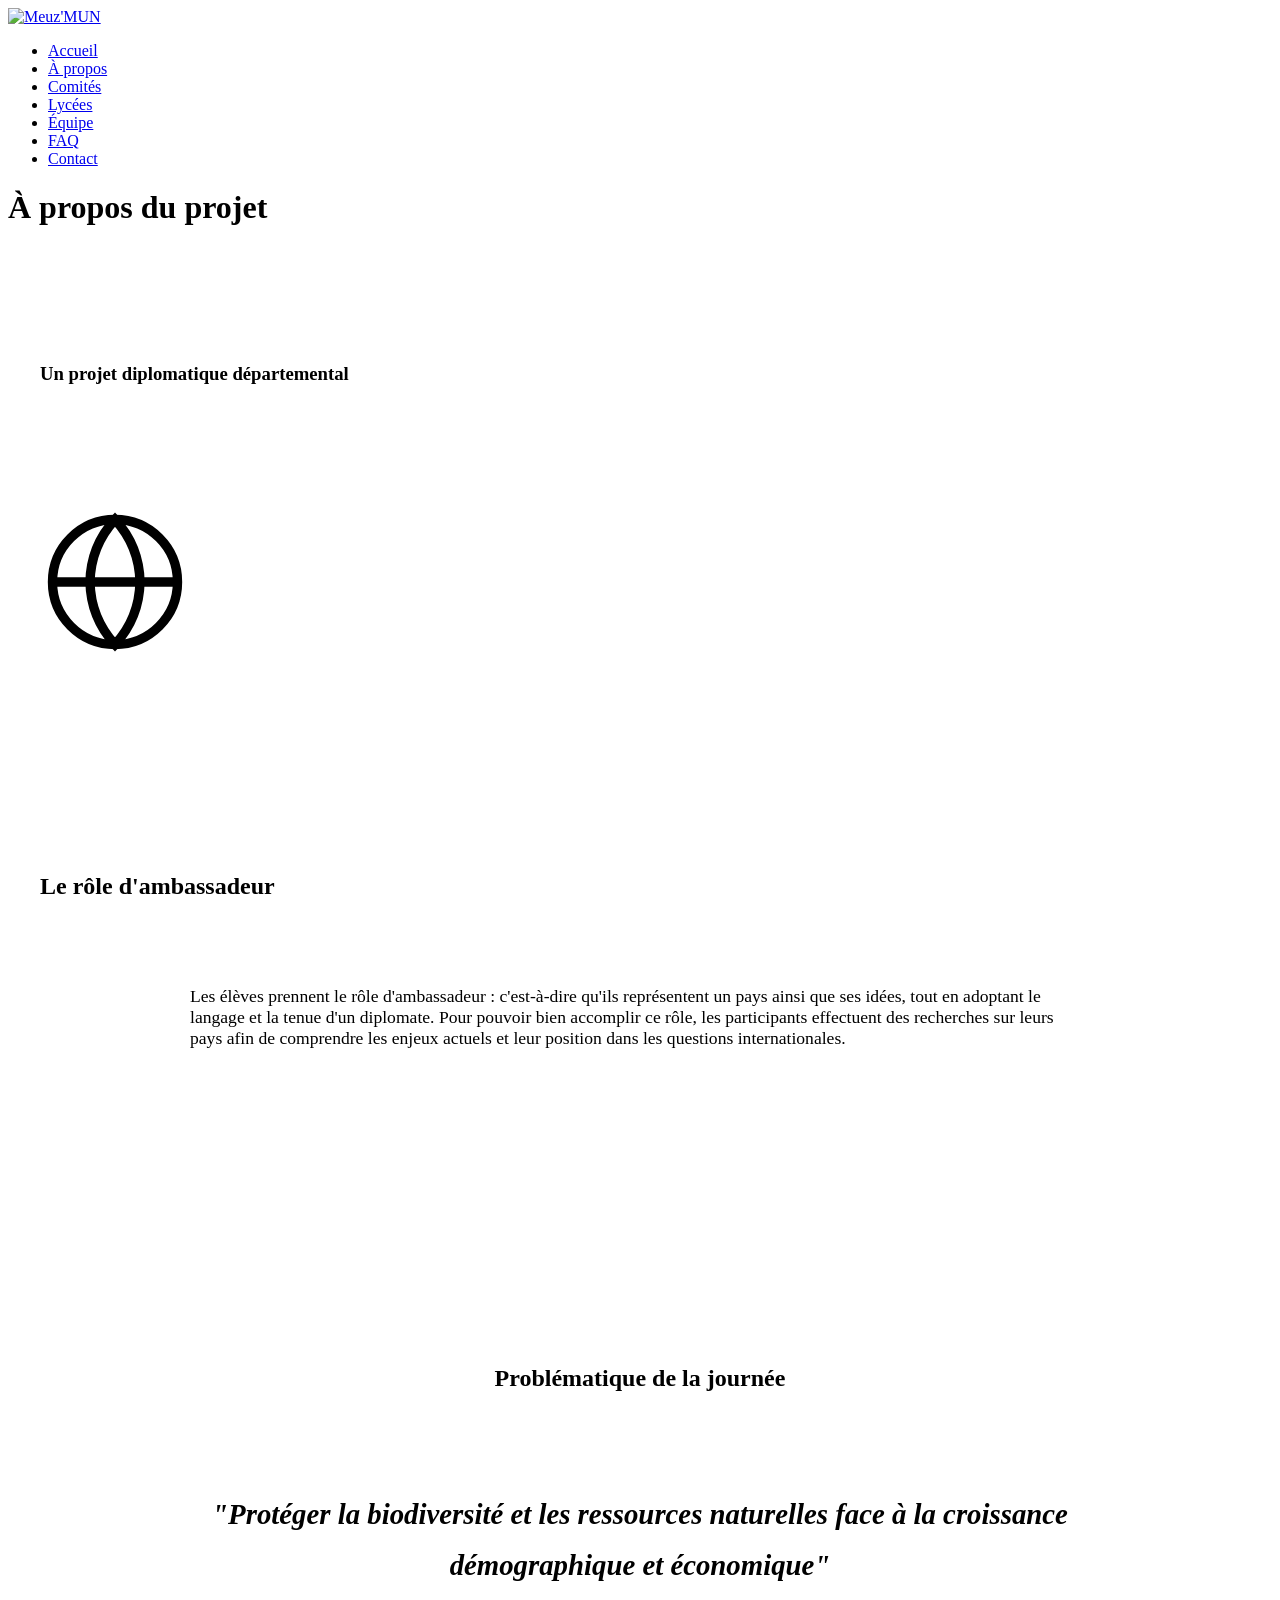
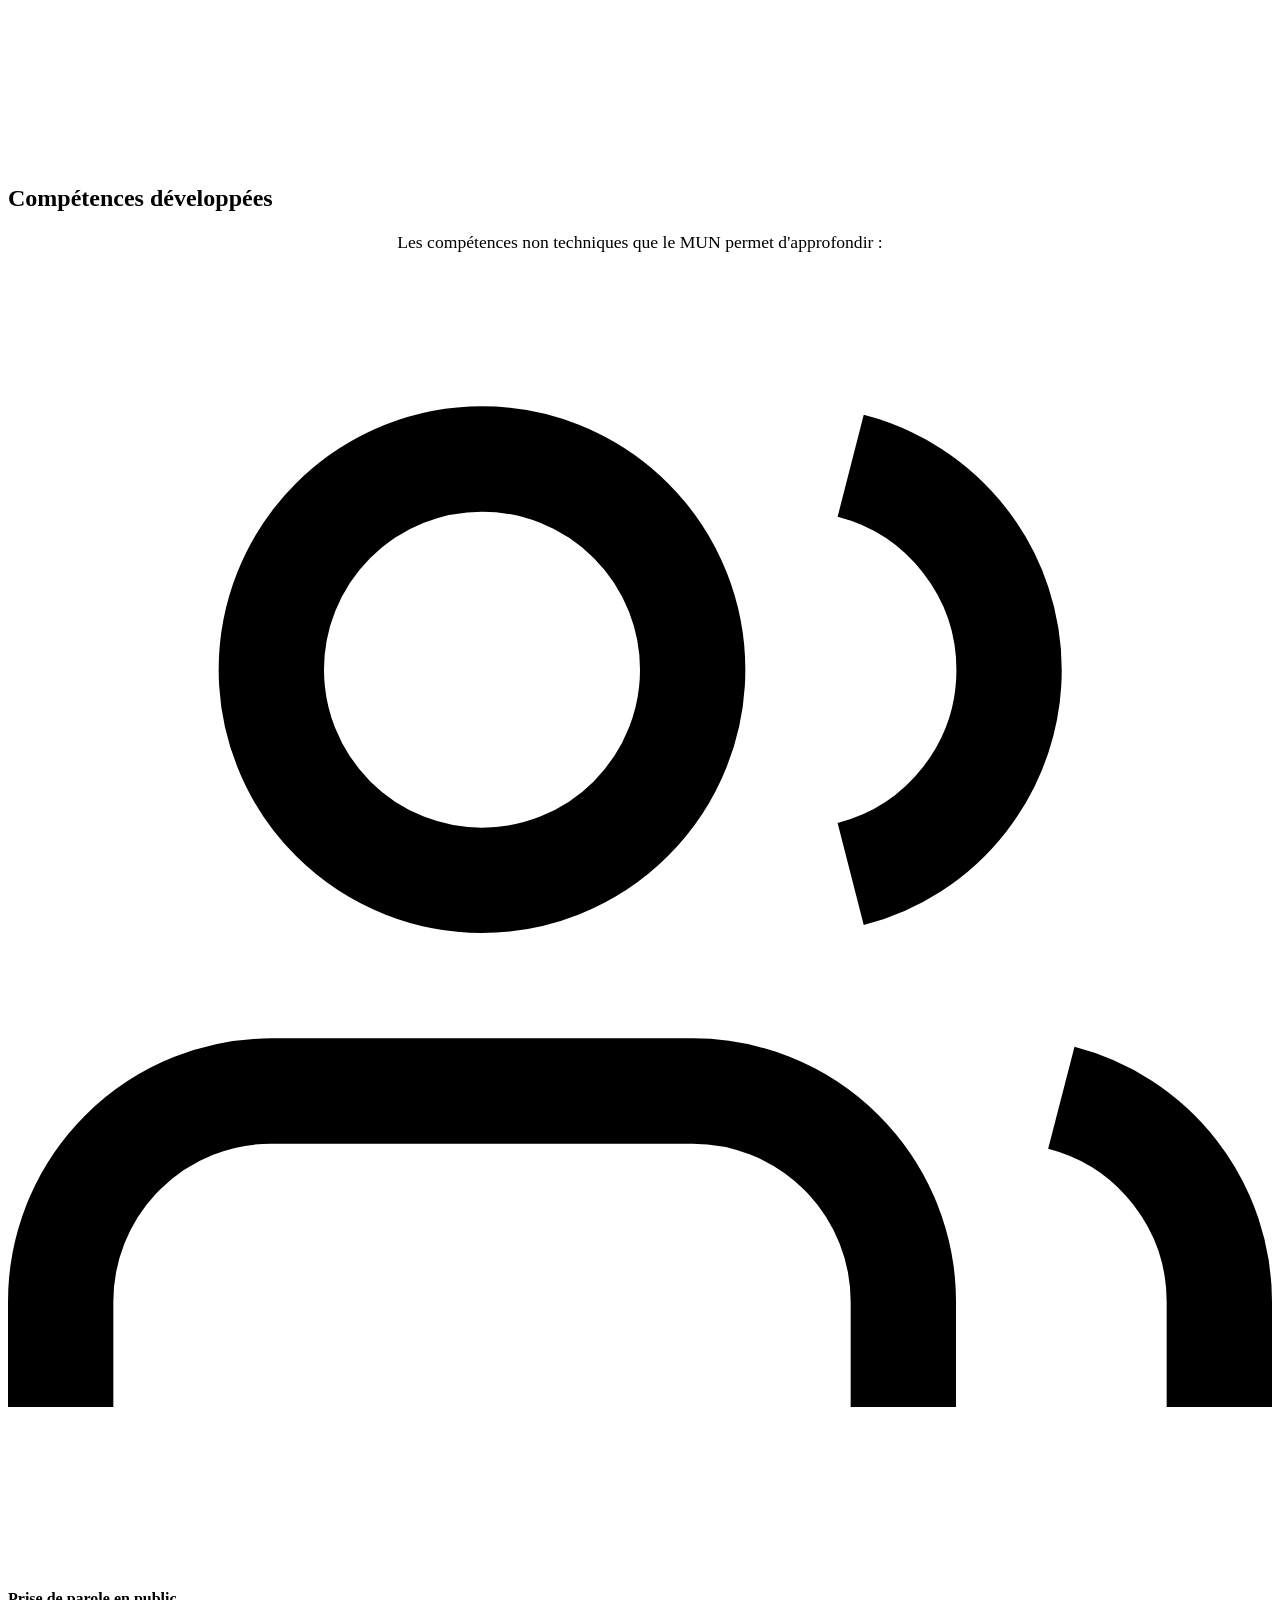
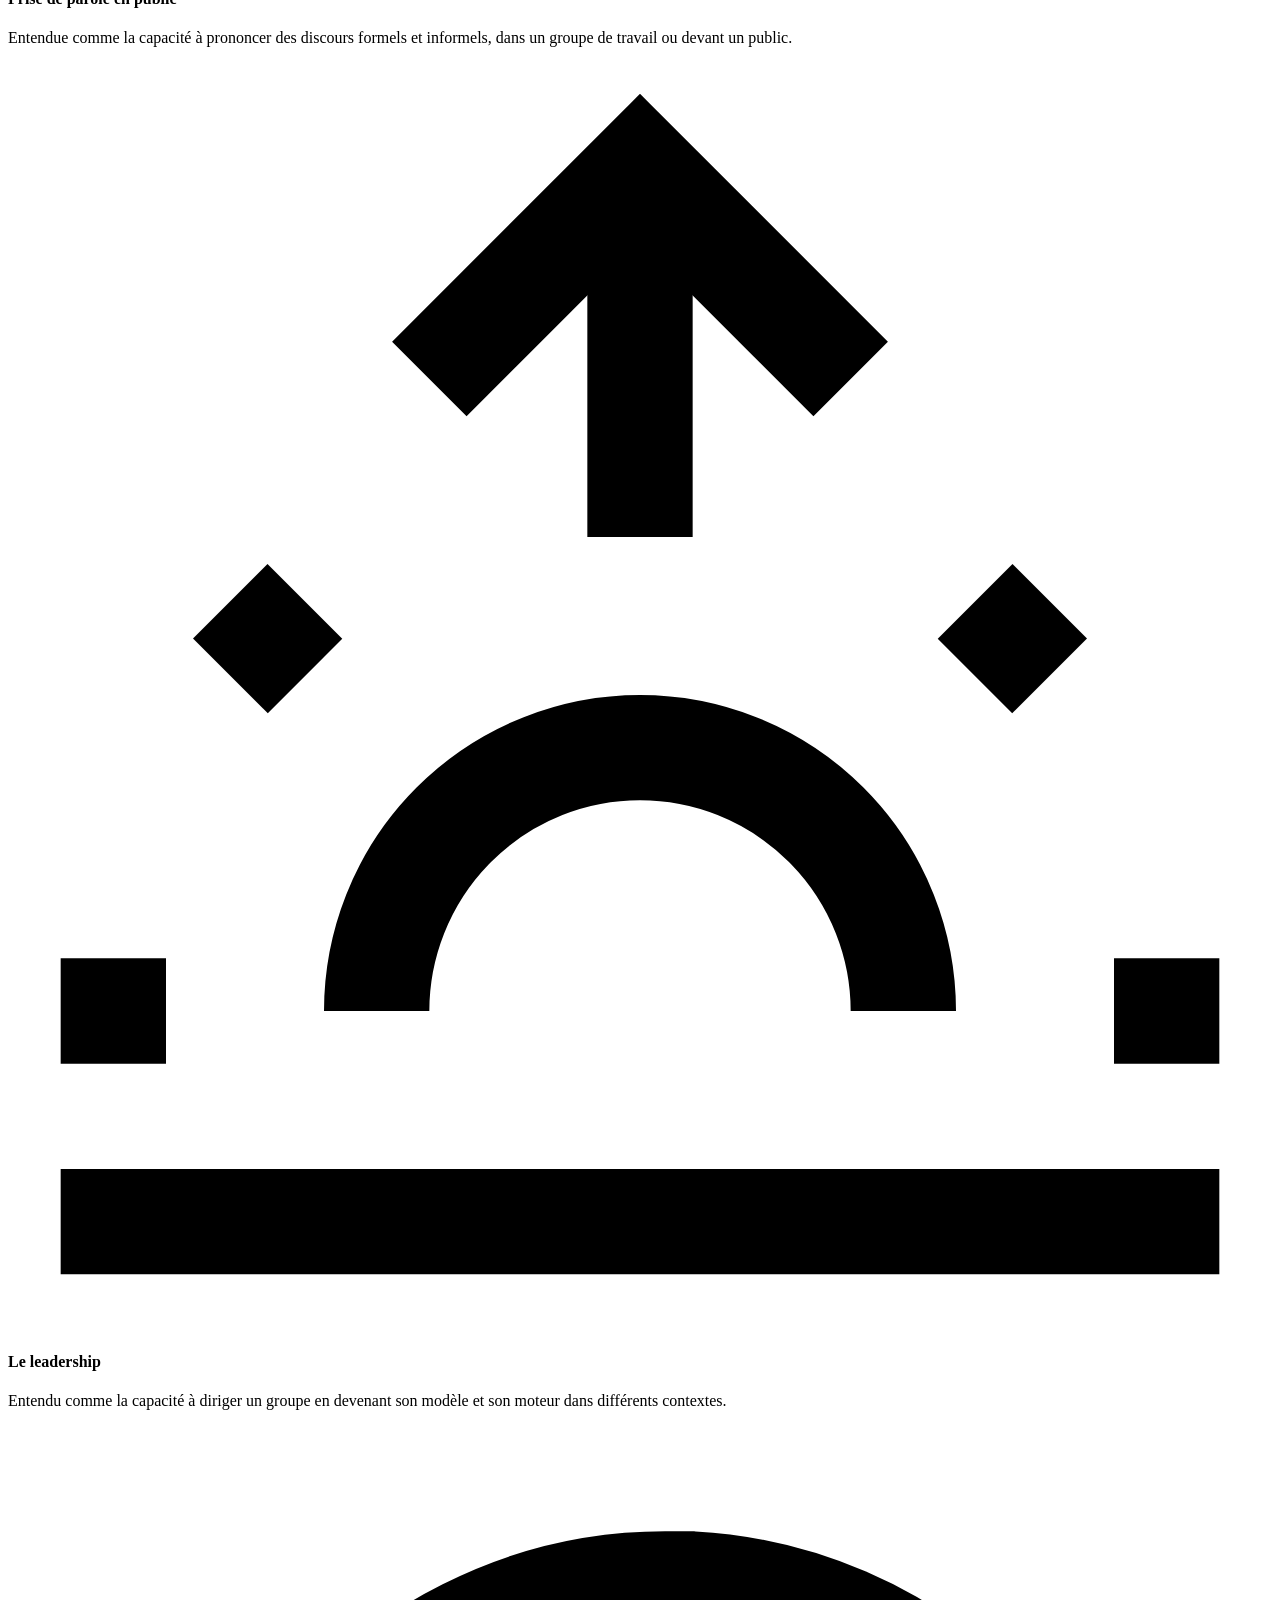
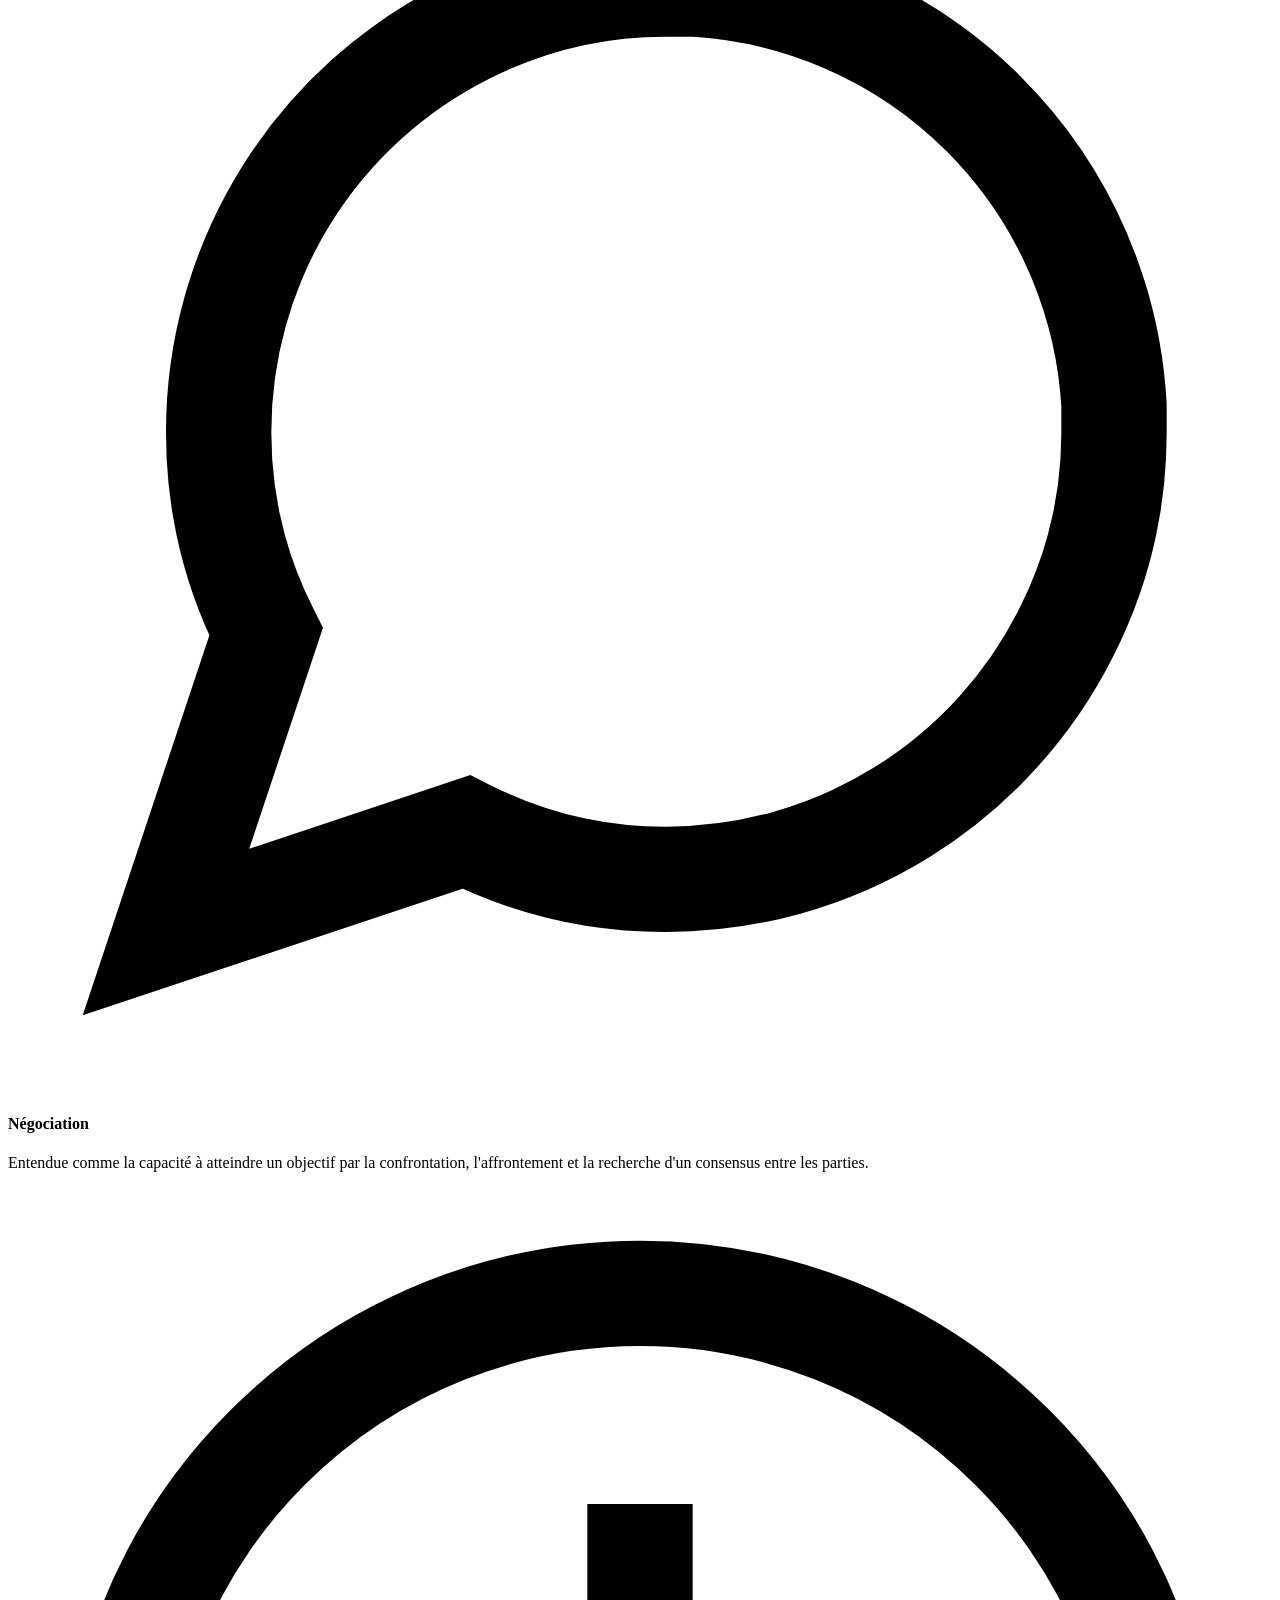
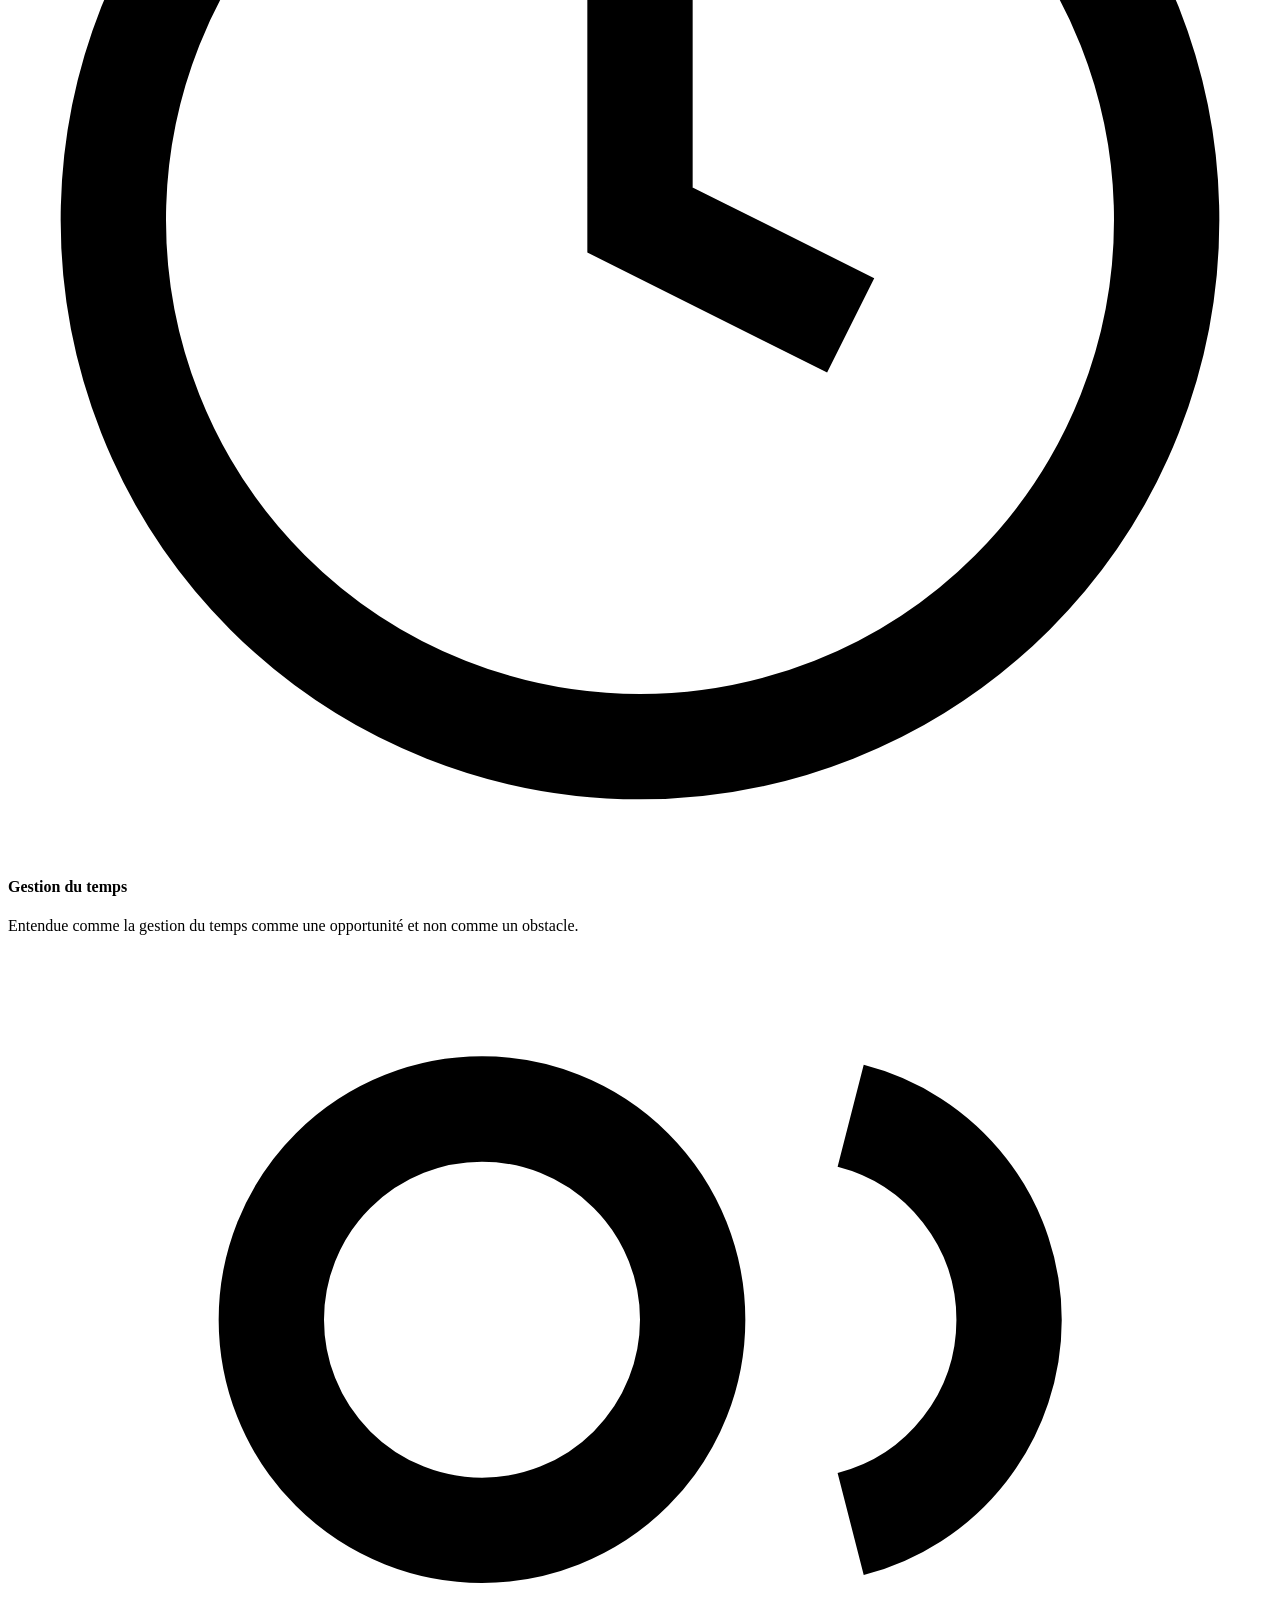
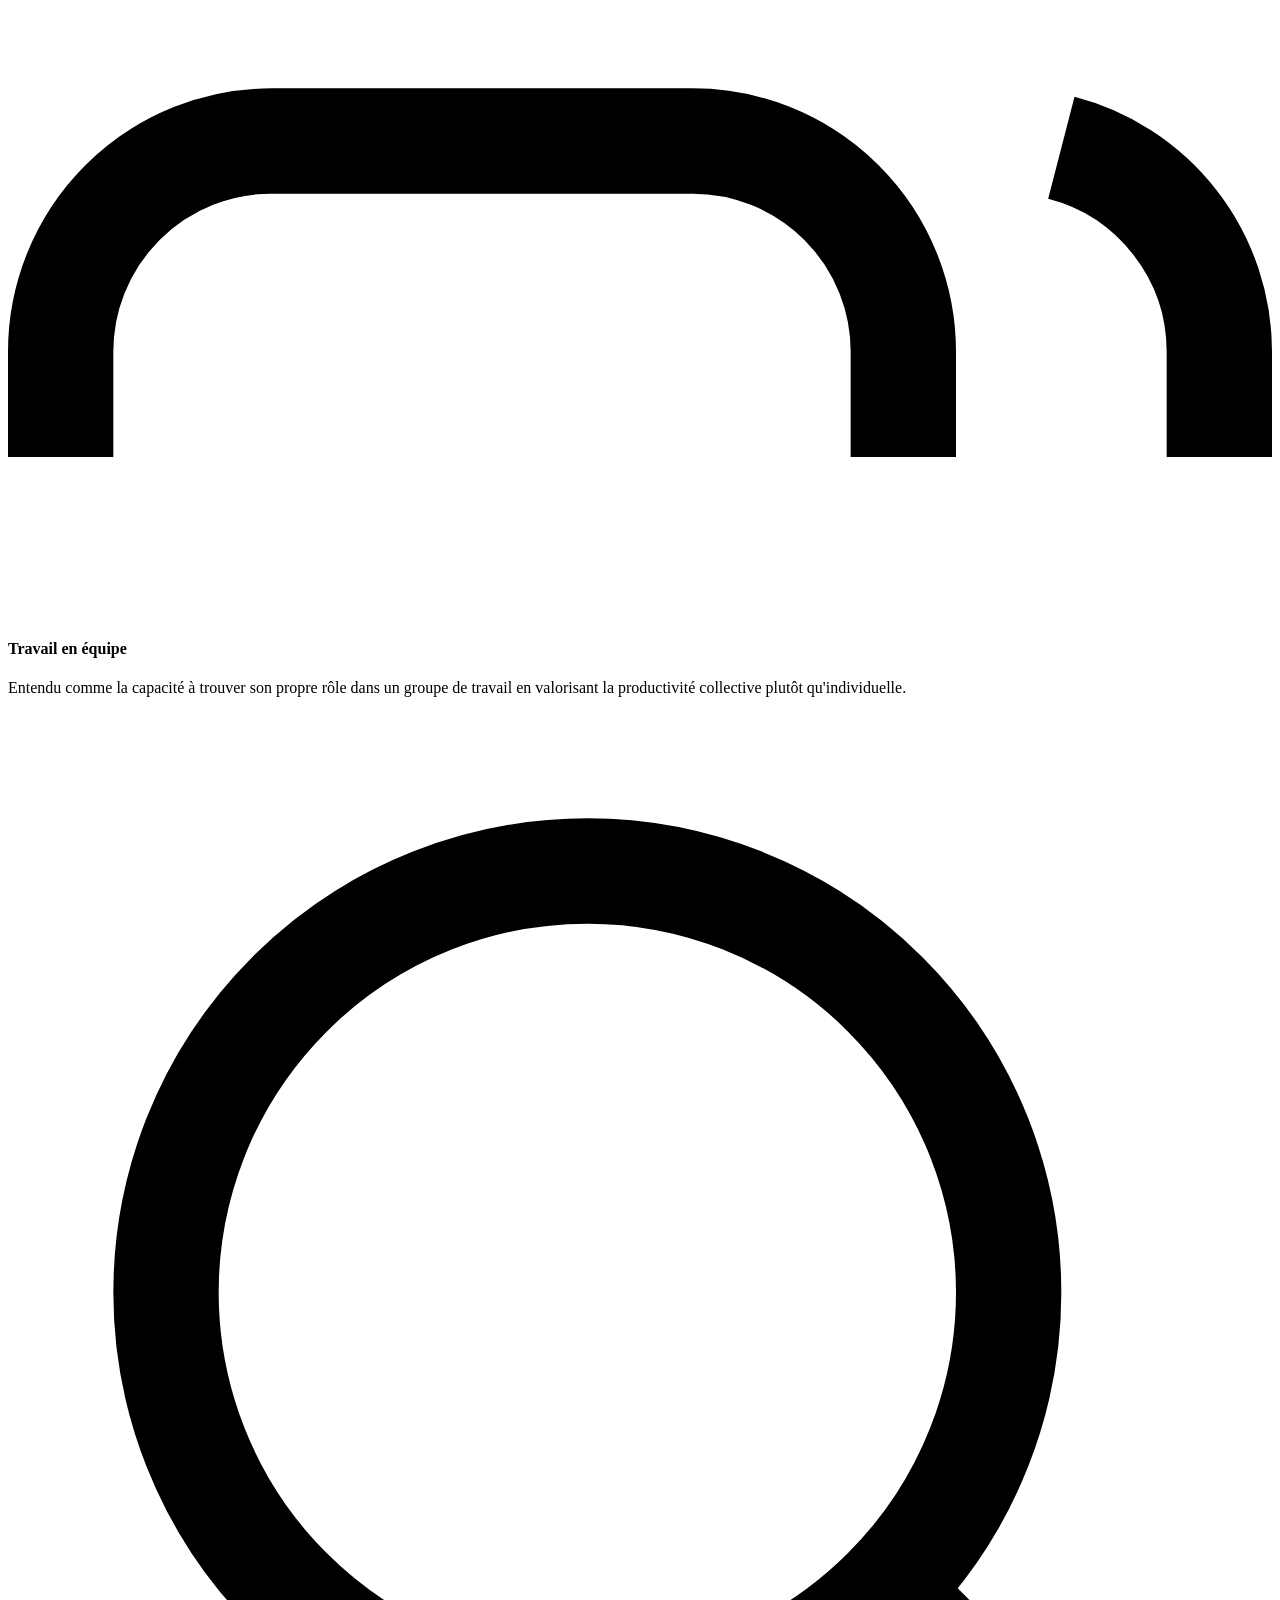
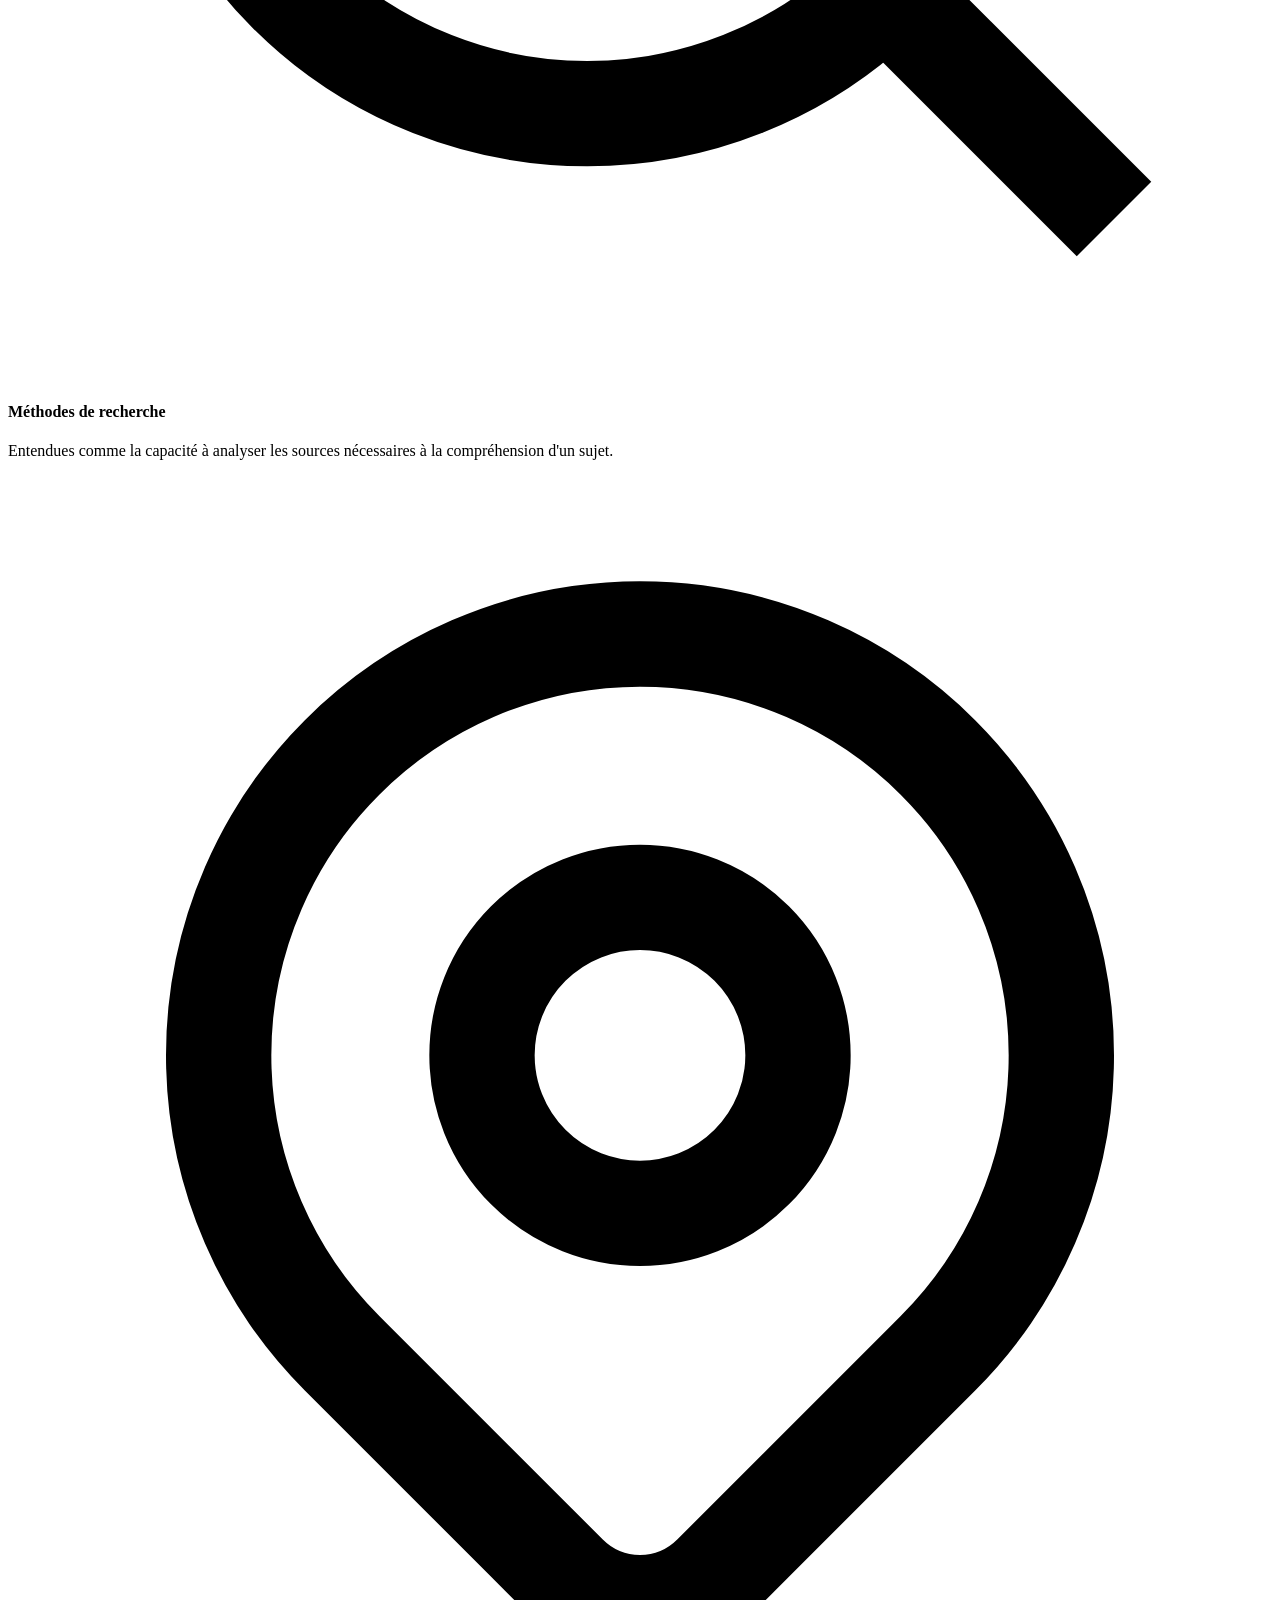
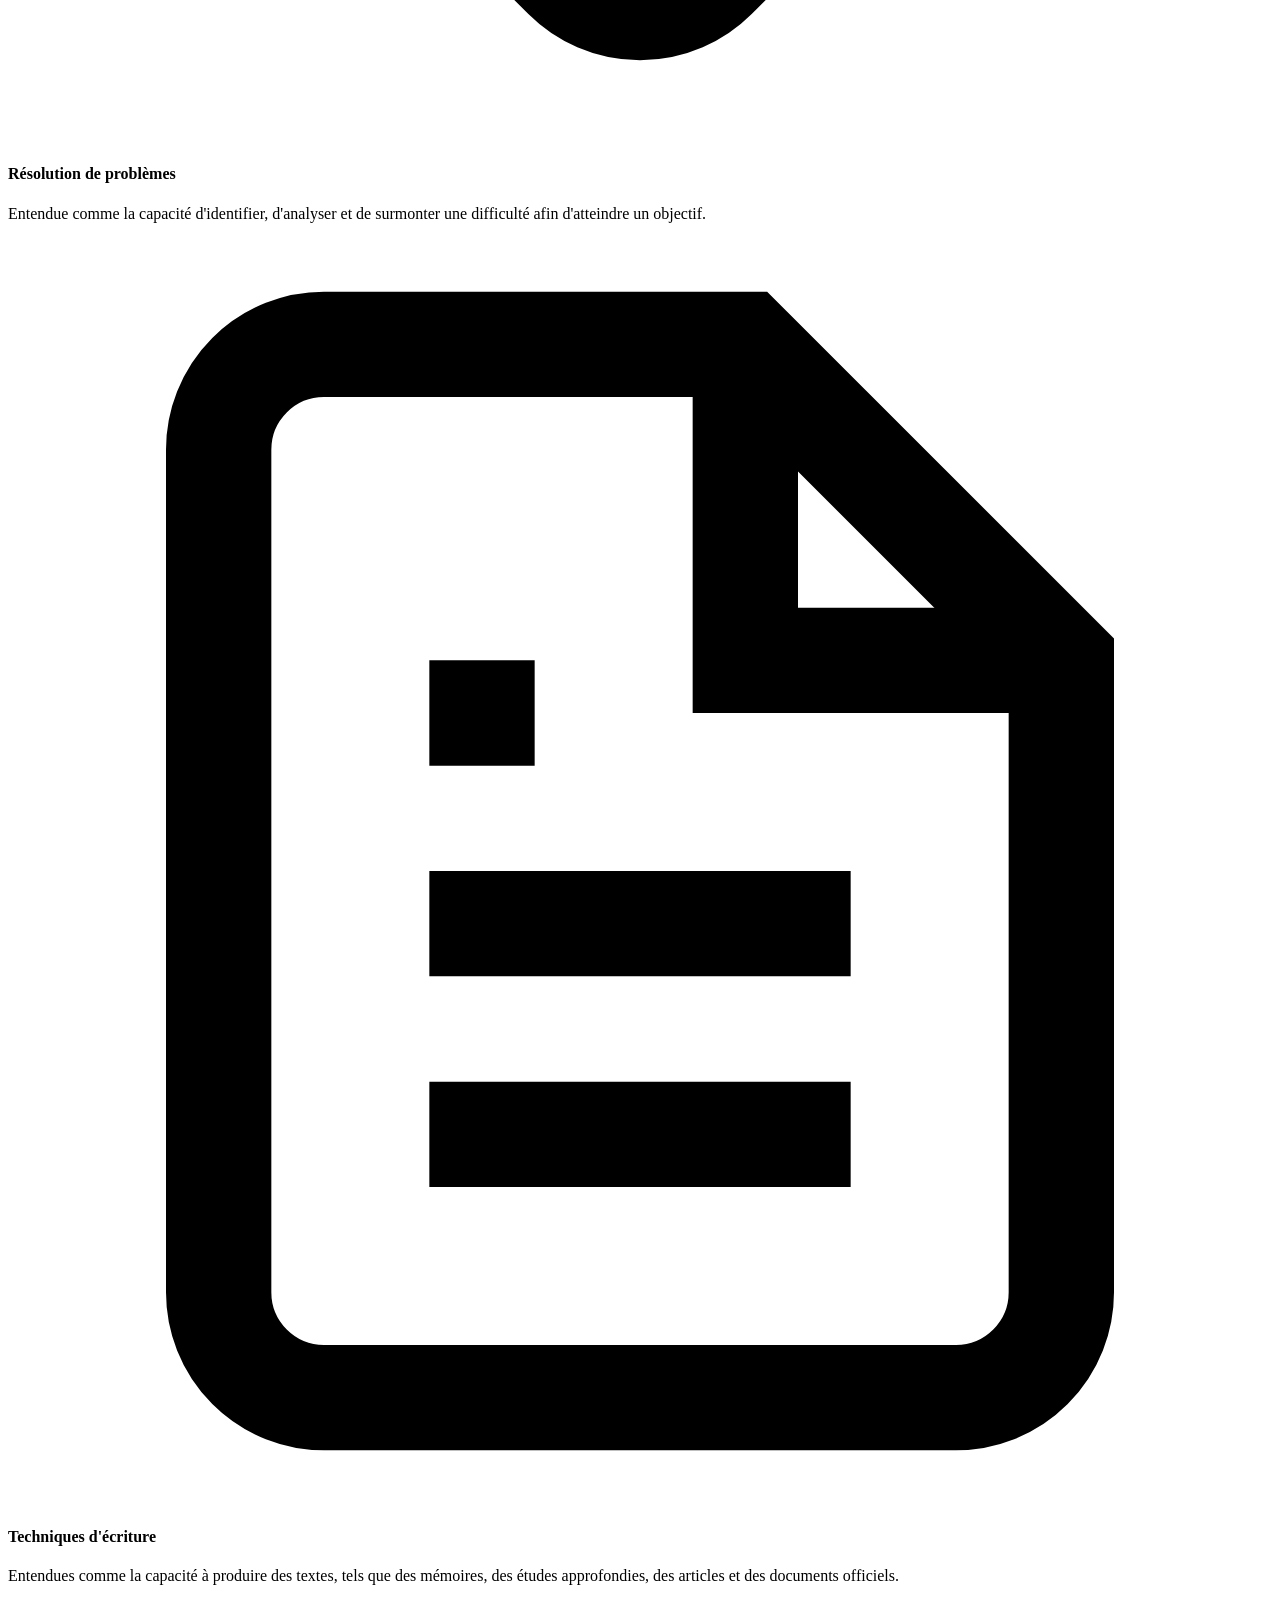
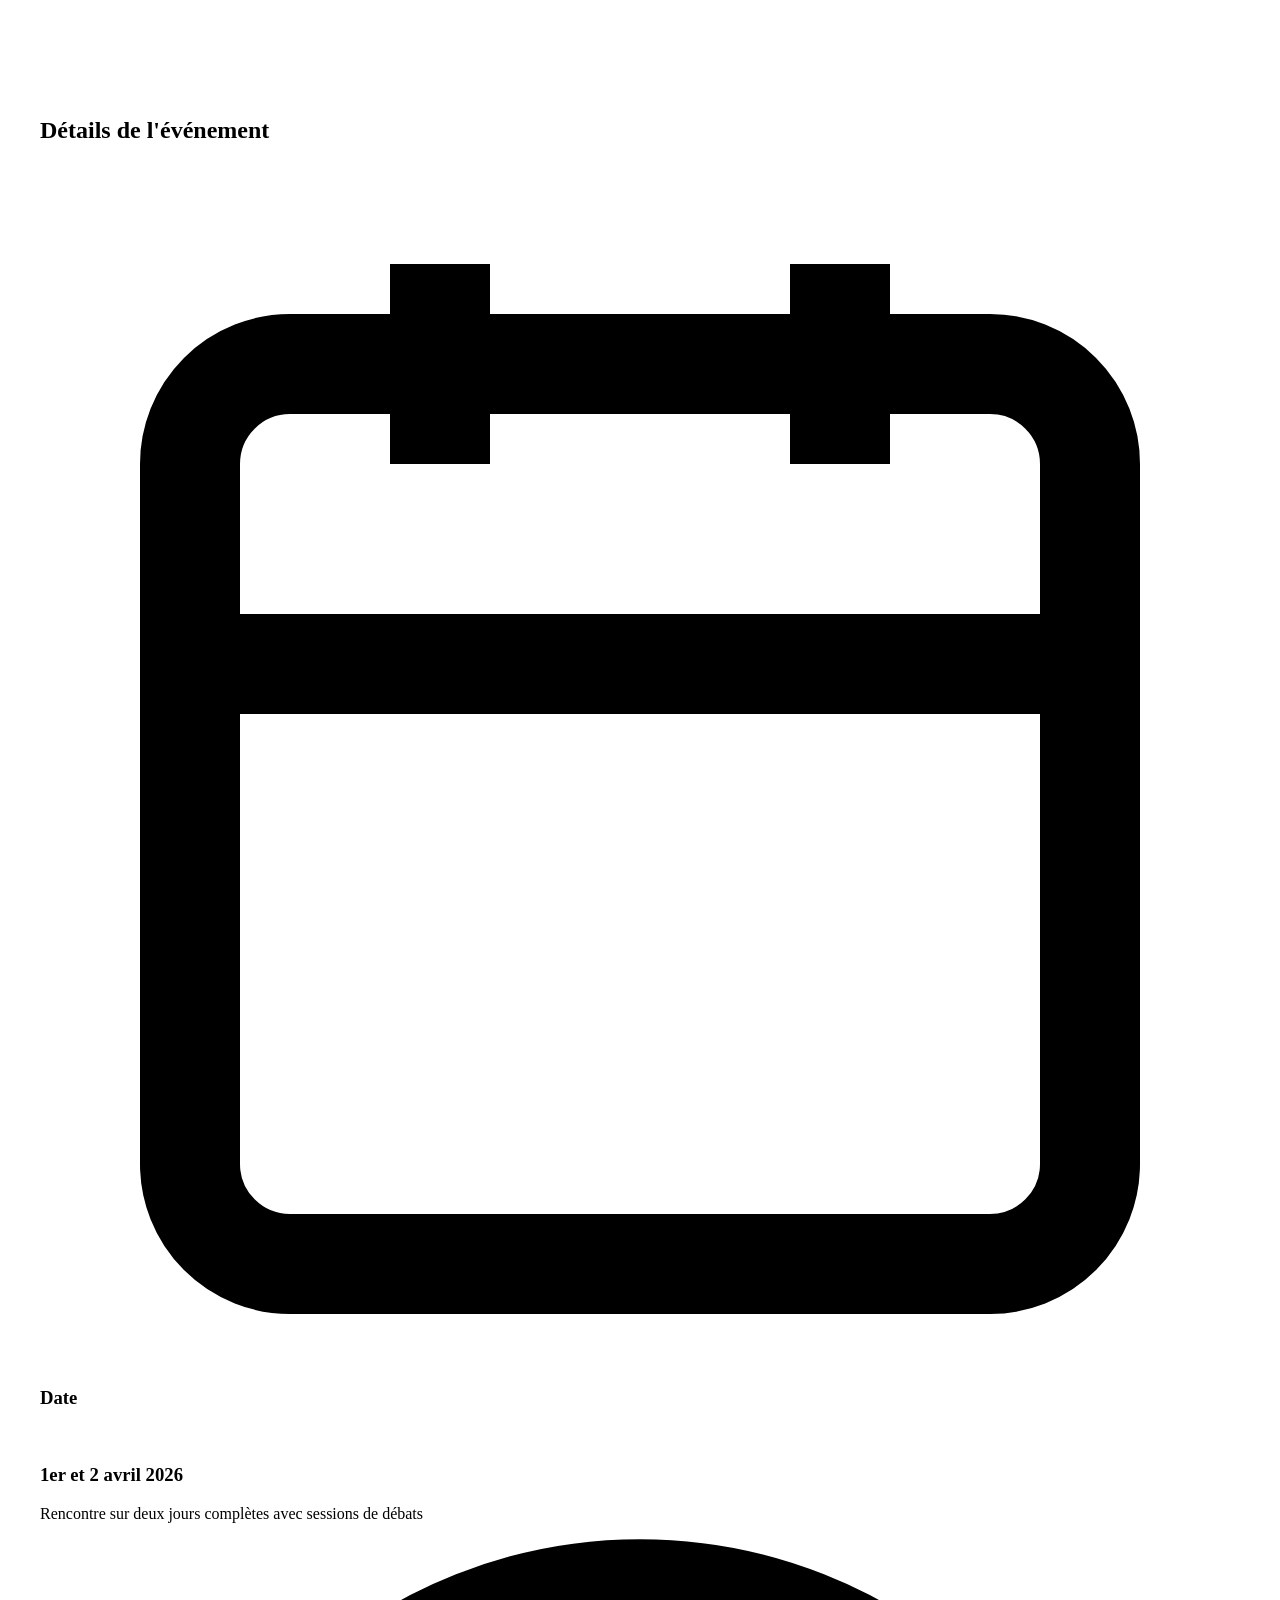
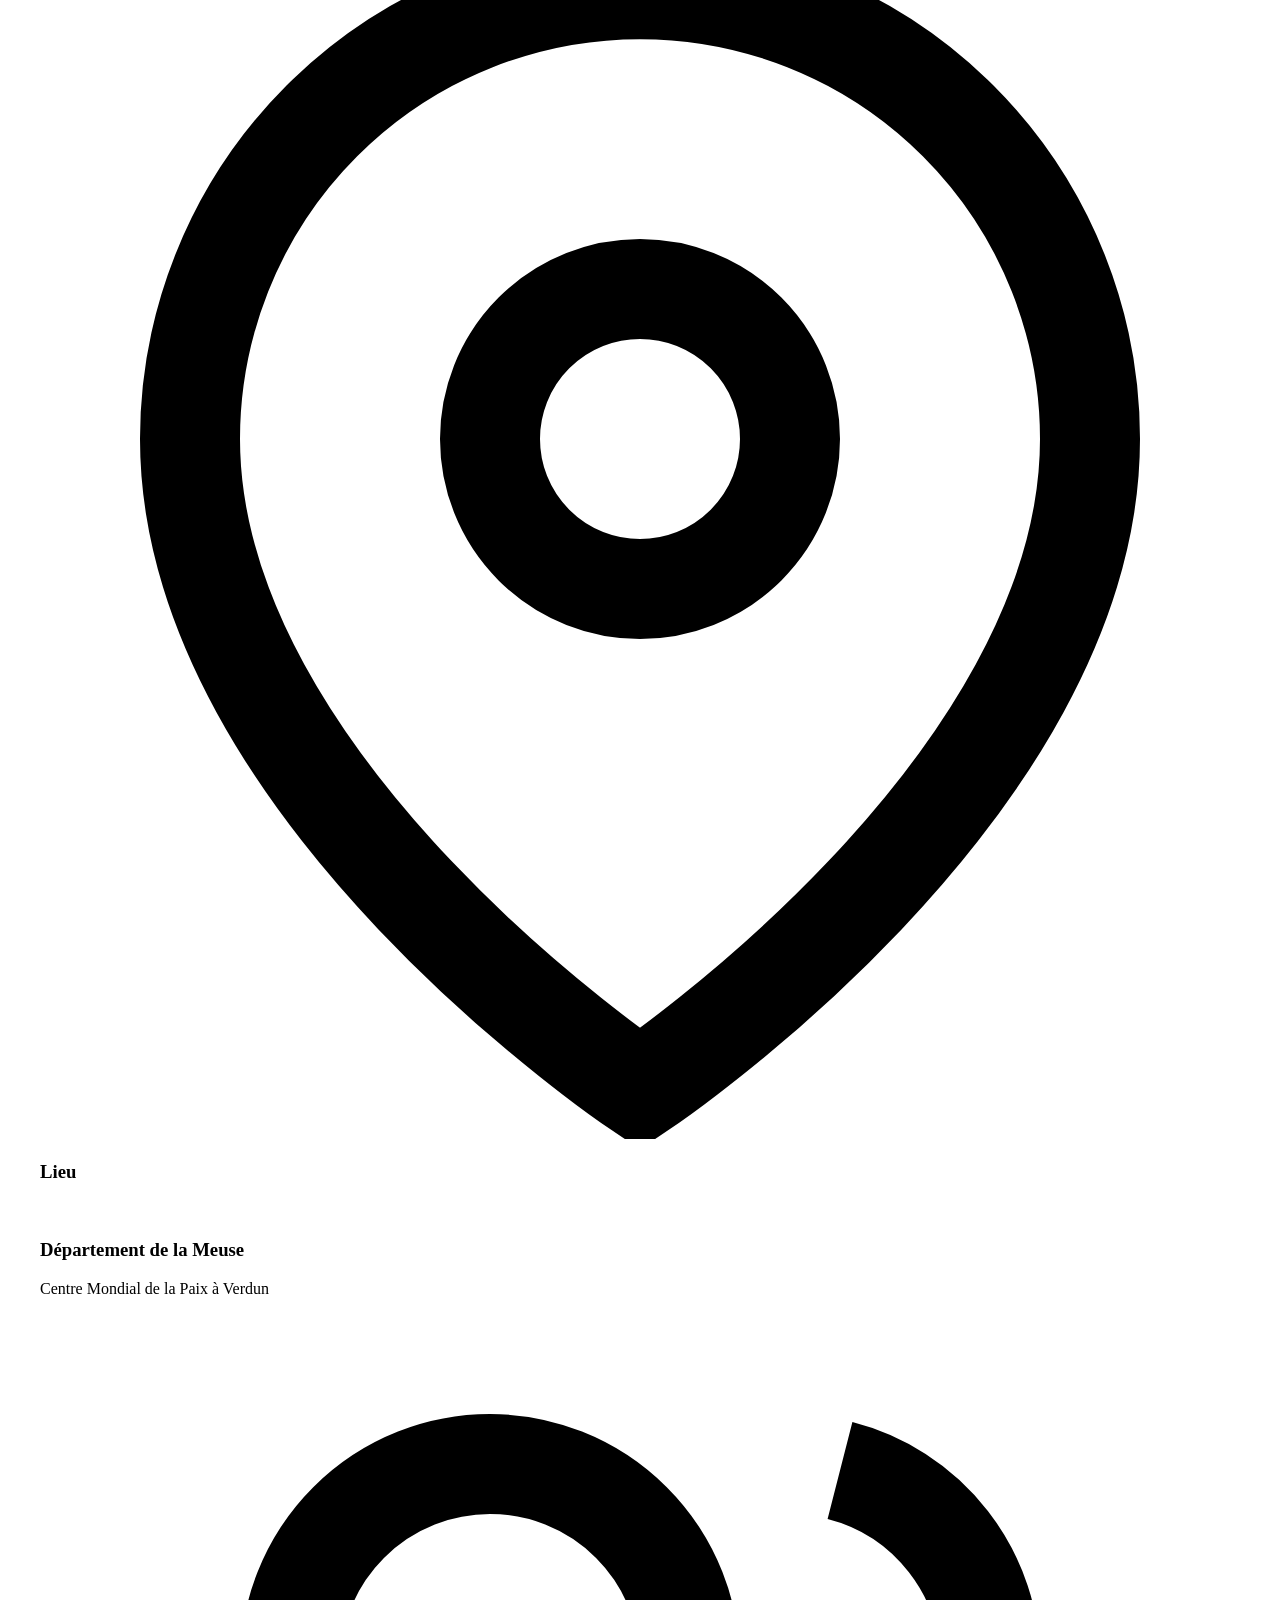
==== about.html @ e85b0f23 "rework v 1.1 Revamp site styling and page layouts to a premium dark theme across multiple pages. Add" ====
<!DOCTYPE html>
<html lang="fr">
<head>
    <meta charset="UTF-8">
    <meta name="viewport" content="width=device-width, initial-scale=1.0">
    <title>À propos - Meuz'MUN</title>
    <link href="https://fonts.googleapis.com/css2?family=Inter:wght@300;400;500;600;700;800;900&family=Montserrat:wght@700;800;900&display=swap" rel="stylesheet">
    <link rel="stylesheet" href="style.css">
</head>
<body>
    <!-- Navigation -->
    <nav id="navbar">
        <div class="nav-container">
            <a href="index.html" class="logo">
                <img src="logo.jpg" alt="Meuz'MUN" style="height: 50px; width: auto;">
            </a>
            <div class="mobile-menu" onclick="toggleMenu()">
                <span></span>
                <span></span>
                <span></span>
            </div>
            <ul class="nav-links" id="navLinks">
                <li><a href="index.html">Accueil</a></li>
                <li><a href="about.html" class="active">À propos</a></li>
                <li><a href="comites.html">Comités</a></li>
                <li><a href="lycees.html">Lycées</a></li>
                <li><a href="equipe.html">Équipe</a></li>
                <li><a href="faq.html">FAQ</a></li>
                <li><a href="contact.html">Contact</a></li>
            </ul>
        </div>
    </nav>

    <!-- Page Hero -->
    <div class="page-hero">
        <h1>À propos du projet</h1>
    </div>

    <!-- About Content -->
    <section class="content-section reveal" style="background: var(--dark); padding: 6rem 2rem;">
        <div class="container">
            <div class="content-grid">
                <div class="content-text">
                    <h3 style="color: var(--white);">Un projet diplomatique départemental</h3>
                    <p style="color: rgba(255, 255, 255, 0.8);">Meuz'MUN est un projet ayant pour ambition de mettre en place le dispositif MUN à l'échelle du département meusien. Le MUN (Modélisation des Nations Unies) est une simulation de l'ONU lors de laquelle les élèves vont participer à un débat, simulant les échanges qui ont lieu aux Nations Unies.</p>
                    <p style="color: rgba(255, 255, 255, 0.8);">Le but est de faire découvrir le monde diplomatique aux lycéens qui y participent. Ces échanges favorisent également la communication entre les élèves et permettent d'améliorer son niveau en anglais (les débats se déroulant en partie dans cette langue).</p>
                </div>
                <div class="content-image glass">
                    <svg width="150" height="150" viewBox="0 0 24 24" fill="none" stroke="currentColor" stroke-width="1.5" style="color: var(--accent-gold);">
                        <circle cx="12" cy="12" r="10"></circle>
                        <line x1="2" y1="12" x2="22" y2="12"></line>
                        <path d="M12 2a15.3 15.3 0 0 1 4 10 15.3 15.3 0 0 1-4 10 15.3 15.3 0 0 1-4-10 15.3 15.3 0 0 1 4-10z"></path>
                    </svg>
                </div>
            </div>
        </div>
    </section>

    <section class="content-section reveal" style="background: linear-gradient(180deg, var(--dark) 0%, #1a2332 100%); padding: 6rem 2rem;">
        <div class="container">
            <h2 class="section-title">Le rôle d'ambassadeur</h2>
            <div class="content-text glass-light" style="max-width: 900px; margin: 0 auto; padding: 3rem; border-radius: 25px;">
                <p style="color: var(--white); font-size: 1.1rem;">Les élèves prennent le rôle d'ambassadeur : c'est-à-dire qu'ils représentent un pays ainsi que ses idées, tout en adoptant le langage et la tenue d'un diplomate. Pour pouvoir bien accomplir ce rôle, les participants effectuent des recherches sur leurs pays afin de comprendre les enjeux actuels et leur position dans les questions internationales.</p>
                <p style="color: rgba(255, 255, 255, 0.9); font-size: 1.1rem;">Ainsi, ils essayent de répondre et de résoudre les crises hypothétiques qui y sont simulées.</p>
            </div>
        </div>
    </section>

    <section class="content-section reveal" style="background: var(--gradient-1); padding: 6rem 2rem; text-align: center;">
        <div class="container">
            <h2 class="section-title" style="color: var(--white);">Problématique de la journée</h2>
            <div class="glass" style="display: inline-block; padding: 3rem 4rem; border-radius: 25px;">
                <p style="font-size: 1.8rem; font-style: italic; color: var(--accent-gold); max-width: 900px; line-height: 1.8; font-weight: 600;">
                    "Protéger la biodiversité et les ressources naturelles face à la croissance démographique et économique"
                </p>
            </div>
        </div>
    </section>

    <!-- Skills Section -->
    <section class="skills-section">
        <div class="container">
            <h2 class="section-title">Compétences développées</h2>
            <p style="text-align: center; max-width: 800px; margin: 0 auto 3rem; color: var(--text-light); font-size: 1.1rem;">
                Les compétences non techniques que le MUN permet d'approfondir :
            </p>
            <div class="skills-grid">
                <div>
                    <div class="skill-item">
                        <div class="skill-icon">
                            <svg viewBox="0 0 24 24" fill="none" stroke="currentColor" stroke-width="2">
                                <path d="M17 21v-2a4 4 0 0 0-4-4H5a4 4 0 0 0-4 4v2"></path>
                                <circle cx="9" cy="7" r="4"></circle>
                                <path d="M23 21v-2a4 4 0 0 0-3-3.87"></path>
                                <path d="M16 3.13a4 4 0 0 1 0 7.75"></path>
                            </svg>
                        </div>
                        <div class="skill-content">
                            <h4>Prise de parole en public</h4>
                            <p>Entendue comme la capacité à prononcer des discours formels et informels, dans un groupe de travail ou devant un public.</p>
                        </div>
                    </div>

                    <div class="skill-item">
                        <div class="skill-icon">
                            <svg viewBox="0 0 24 24" fill="none" stroke="currentColor" stroke-width="2">
                                <path d="M17 18a5 5 0 0 0-10 0"></path>
                                <line x1="12" y1="2" x2="12" y2="9"></line>
                                <line x1="4.22" y1="10.22" x2="5.64" y2="11.64"></line>
                                <line x1="1" y1="18" x2="3" y2="18"></line>
                                <line x1="21" y1="18" x2="23" y2="18"></line>
                                <line x1="18.36" y1="11.64" x2="19.78" y2="10.22"></line>
                                <line x1="23" y1="22" x2="1" y2="22"></line>
                                <polyline points="8 6 12 2 16 6"></polyline>
                            </svg>
                        </div>
                        <div class="skill-content">
                            <h4>Le leadership</h4>
                            <p>Entendu comme la capacité à diriger un groupe en devenant son modèle et son moteur dans différents contextes.</p>
                        </div>
                    </div>

                    <div class="skill-item">
                        <div class="skill-icon">
                            <svg viewBox="0 0 24 24" fill="none" stroke="currentColor" stroke-width="2">
                                <path d="M21 11.5a8.38 8.38 0 0 1-.9 3.8 8.5 8.5 0 0 1-7.6 4.7 8.38 8.38 0 0 1-3.8-.9L3 21l1.9-5.7a8.38 8.38 0 0 1-.9-3.8 8.5 8.5 0 0 1 4.7-7.6 8.38 8.38 0 0 1 3.8-.9h.5a8.48 8.48 0 0 1 8 8v.5z"></path>
                            </svg>
                        </div>
                        <div class="skill-content">
                            <h4>Négociation</h4>
                            <p>Entendue comme la capacité à atteindre un objectif par la confrontation, l'affrontement et la recherche d'un consensus entre les parties.</p>
                        </div>
                    </div>

                    <div class="skill-item">
                        <div class="skill-icon">
                            <svg viewBox="0 0 24 24" fill="none" stroke="currentColor" stroke-width="2">
                                <circle cx="12" cy="12" r="10"></circle>
                                <polyline points="12 6 12 12 16 14"></polyline>
                            </svg>
                        </div>
                        <div class="skill-content">
                            <h4>Gestion du temps</h4>
                            <p>Entendue comme la gestion du temps comme une opportunité et non comme un obstacle.</p>
                        </div>
                    </div>
                </div>

                <div>
                    <div class="skill-item">
                        <div class="skill-icon">
                            <svg viewBox="0 0 24 24" fill="none" stroke="currentColor" stroke-width="2">
                                <path d="M17 21v-2a4 4 0 0 0-4-4H5a4 4 0 0 0-4 4v2"></path>
                                <circle cx="9" cy="7" r="4"></circle>
                                <path d="M23 21v-2a4 4 0 0 0-3-3.87"></path>
                                <path d="M16 3.13a4 4 0 0 1 0 7.75"></path>
                            </svg>
                        </div>
                        <div class="skill-content">
                            <h4>Travail en équipe</h4>
                            <p>Entendu comme la capacité à trouver son propre rôle dans un groupe de travail en valorisant la productivité collective plutôt qu'individuelle.</p>
                        </div>
                    </div>

                    <div class="skill-item">
                        <div class="skill-icon">
                            <svg viewBox="0 0 24 24" fill="none" stroke="currentColor" stroke-width="2">
                                <circle cx="11" cy="11" r="8"></circle>
                                <line x1="21" y1="21" x2="16.65" y2="16.65"></line>
                            </svg>
                        </div>
                        <div class="skill-content">
                            <h4>Méthodes de recherche</h4>
                            <p>Entendues comme la capacité à analyser les sources nécessaires à la compréhension d'un sujet.</p>
                        </div>
                    </div>

                    <div class="skill-item">
                        <div class="skill-icon">
                            <svg viewBox="0 0 24 24" fill="none" stroke="currentColor" stroke-width="2">
                                <path d="M9 11a3 3 0 1 0 6 0a3 3 0 0 0 -6 0"></path>
                                <path d="M17.657 16.657l-4.243 4.243a2 2 0 0 1 -2.827 0l-4.244 -4.243a8 8 0 1 1 11.314 0z"></path>
                            </svg>
                        </div>
                        <div class="skill-content">
                            <h4>Résolution de problèmes</h4>
                            <p>Entendue comme la capacité d'identifier, d'analyser et de surmonter une difficulté afin d'atteindre un objectif.</p>
                        </div>
                    </div>

                    <div class="skill-item">
                        <div class="skill-icon">
                            <svg viewBox="0 0 24 24" fill="none" stroke="currentColor" stroke-width="2">
                                <path d="M14 2H6a2 2 0 0 0-2 2v16a2 2 0 0 0 2 2h12a2 2 0 0 0 2-2V8z"></path>
                                <polyline points="14 2 14 8 20 8"></polyline>
                                <line x1="16" y1="13" x2="8" y2="13"></line>
                                <line x1="16" y1="17" x2="8" y2="17"></line>
                                <polyline points="10 9 9 9 8 9"></polyline>
                            </svg>
                        </div>
                        <div class="skill-content">
                            <h4>Techniques d'écriture</h4>
                            <p>Entendues comme la capacité à produire des textes, tels que des mémoires, des études approfondies, des articles et des documents officiels.</p>
                        </div>
                    </div>
                </div>
            </div>
        </div>
    </section>

    <!-- Event Details -->
    <section class="content-section reveal" style="background: var(--dark); padding: 6rem 2rem;">
        <div class="container">
            <h2 class="section-title">Détails de l'événement</h2>
            <div class="event-grid">
                <div class="event-card">
                    <div class="event-card-front">
                        <div class="event-card-icon">
                            <svg viewBox="0 0 24 24" fill="none" stroke="currentColor" stroke-width="2">
                                <rect x="3" y="4" width="18" height="18" rx="2" ry="2"></rect>
                                <line x1="16" y1="2" x2="16" y2="6"></line>
                                <line x1="8" y1="2" x2="8" y2="6"></line>
                                <line x1="3" y1="10" x2="21" y2="10"></line>
                            </svg>
                        </div>
                        <h3>Date</h3>
                        <p style="color: rgba(255, 255, 255, 0.8);">Hover pour détails</p>
                    </div>
                    <div class="event-card-back">
                        <h3>1er et 2 avril 2026</h3>
                        <p>Rencontre sur deux jours complètes avec sessions de débats</p>
                    </div>
                </div>
                <div class="event-card">
                    <div class="event-card-front">
                        <div class="event-card-icon">
                            <svg viewBox="0 0 24 24" fill="none" stroke="currentColor" stroke-width="2">
                                <path d="M21 10c0 7-9 13-9 13s-9-6-9-13a9 9 0 0 1 18 0z"></path>
                                <circle cx="12" cy="10" r="3"></circle>
                            </svg>
                        </div>
                        <h3>Lieu</h3>
                        <p style="color: rgba(255, 255, 255, 0.8);">Hover pour détails</p>
                    </div>
                    <div class="event-card-back">
                        <h3>Département de la Meuse</h3>
                        <p>Centre Mondial de la Paix à Verdun</p>
                    </div>
                </div>
                <div class="event-card">
                    <div class="event-card-front">
                        <div class="event-card-icon">
                            <svg viewBox="0 0 24 24" fill="none" stroke="currentColor" stroke-width="2">
                                <path d="M17 21v-2a4 4 0 0 0-4-4H5a4 4 0 0 0-4 4v2"></path>
                                <circle cx="9" cy="7" r="4"></circle>
                                <path d="M23 21v-2a4 4 0 0 0-3-3.87"></path>
                                <path d="M16 3.13a4 4 0 0 1 0 7.75"></path>
                            </svg>
                        </div>
                        <h3>Participants</h3>
                        <p style="color: rgba(255, 255, 255, 0.8);">Hover pour détails</p>
                    </div>
                    <div class="event-card-back">
                        <h3>150 lycéens</h3>
                        <p>De Bar-le-Duc, Verdun, Stenay et Commercy</p>
                    </div>
                </div>
                <div class="event-card">
                    <div class="event-card-front">
                        <div class="event-card-icon">
                            <svg viewBox="0 0 24 24" fill="none" stroke="currentColor" stroke-width="2">
                                <circle cx="12" cy="12" r="10"></circle>
                                <polyline points="12 6 12 12 16 14"></polyline>
                            </svg>
                        </div>
                        <h3>Format</h3>
                        <p style="color: rgba(255, 255, 255, 0.8);">Hover pour détails</p>
                    </div>
                    <div class="event-card-back">
                        <h3>4 comités</h3>
                        <p>Débats en français et en anglais</p>
                    </div>
                </div>
            </div>
        </div>
    </section>

    <!-- Footer -->
    <footer>
        <div class="container">
            <p>&copy; 2025 Meuz'MUN - Tous droits réservés</p>
            <p style="margin-top: 0.5rem;">Modèle des Nations Unies - Département Meusien</p>
        </div>
    </footer>

    <script src="script.js"></script>
</body>
</html>
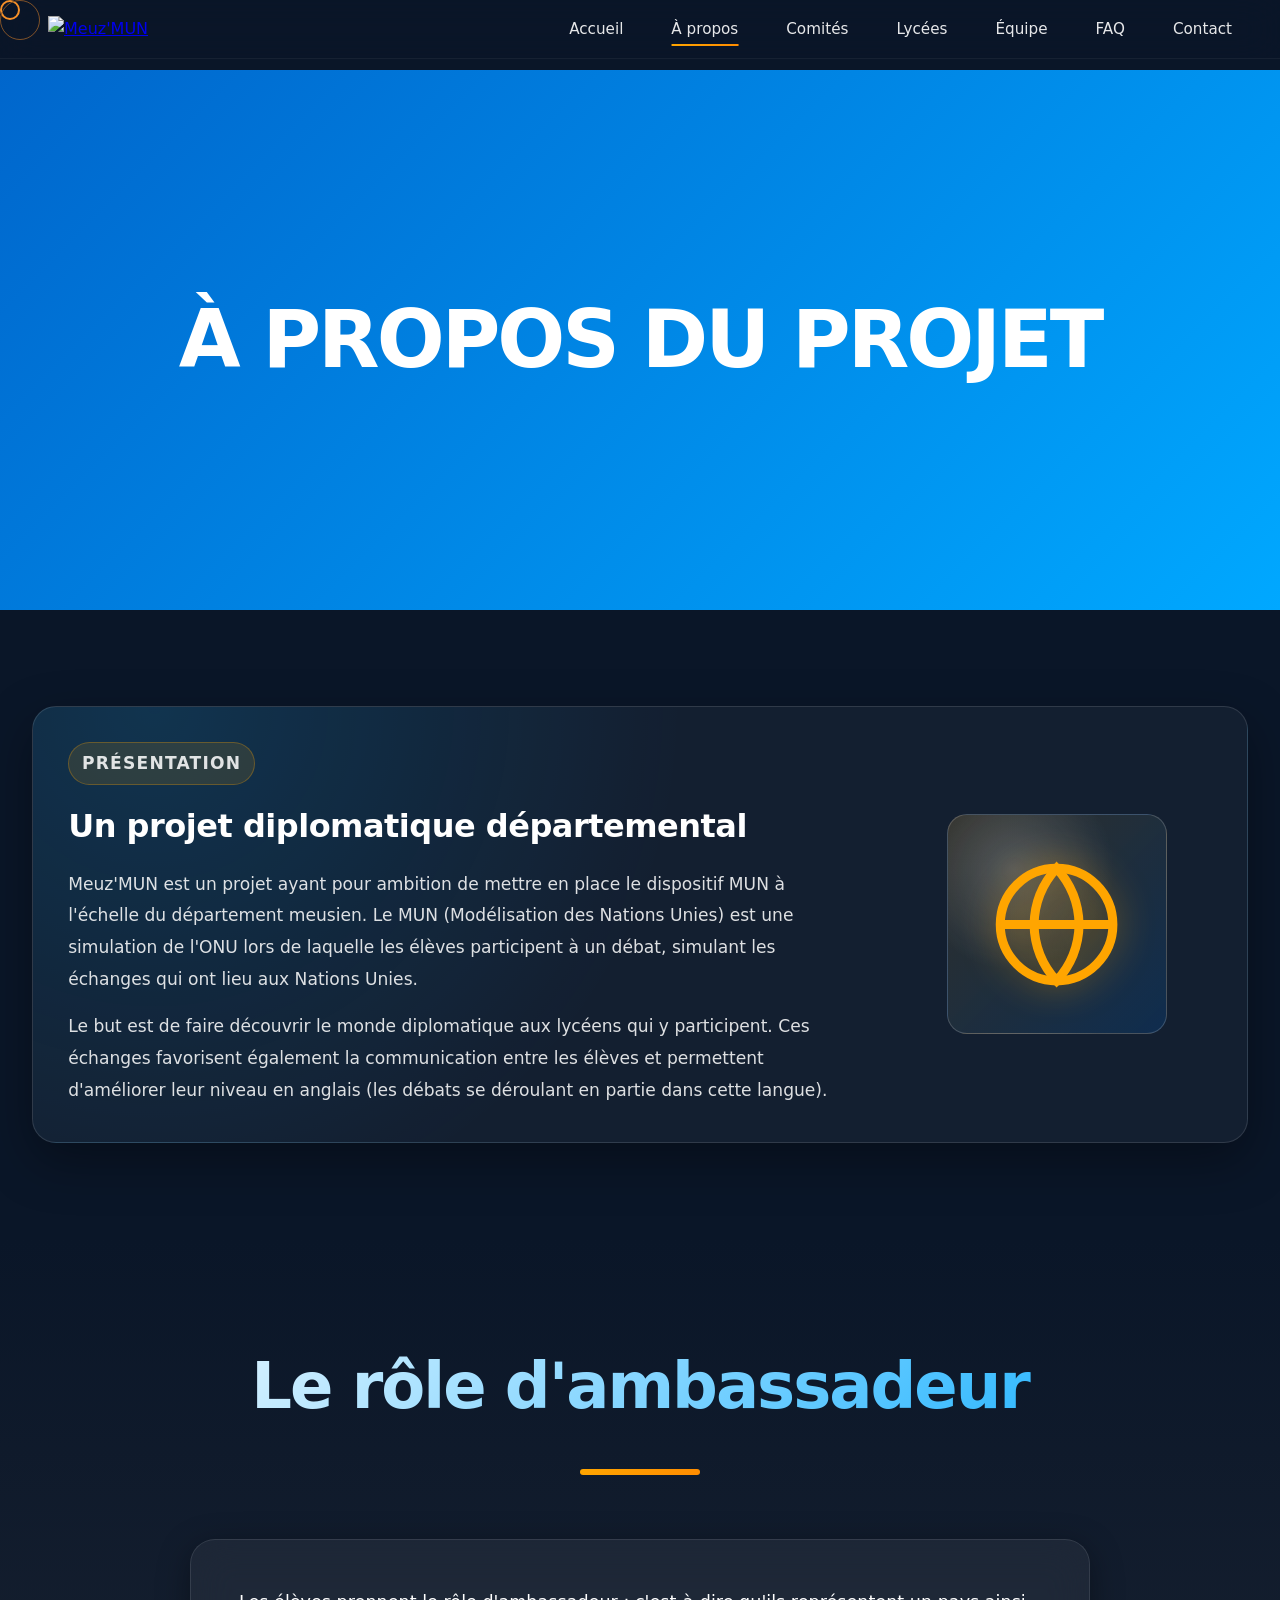
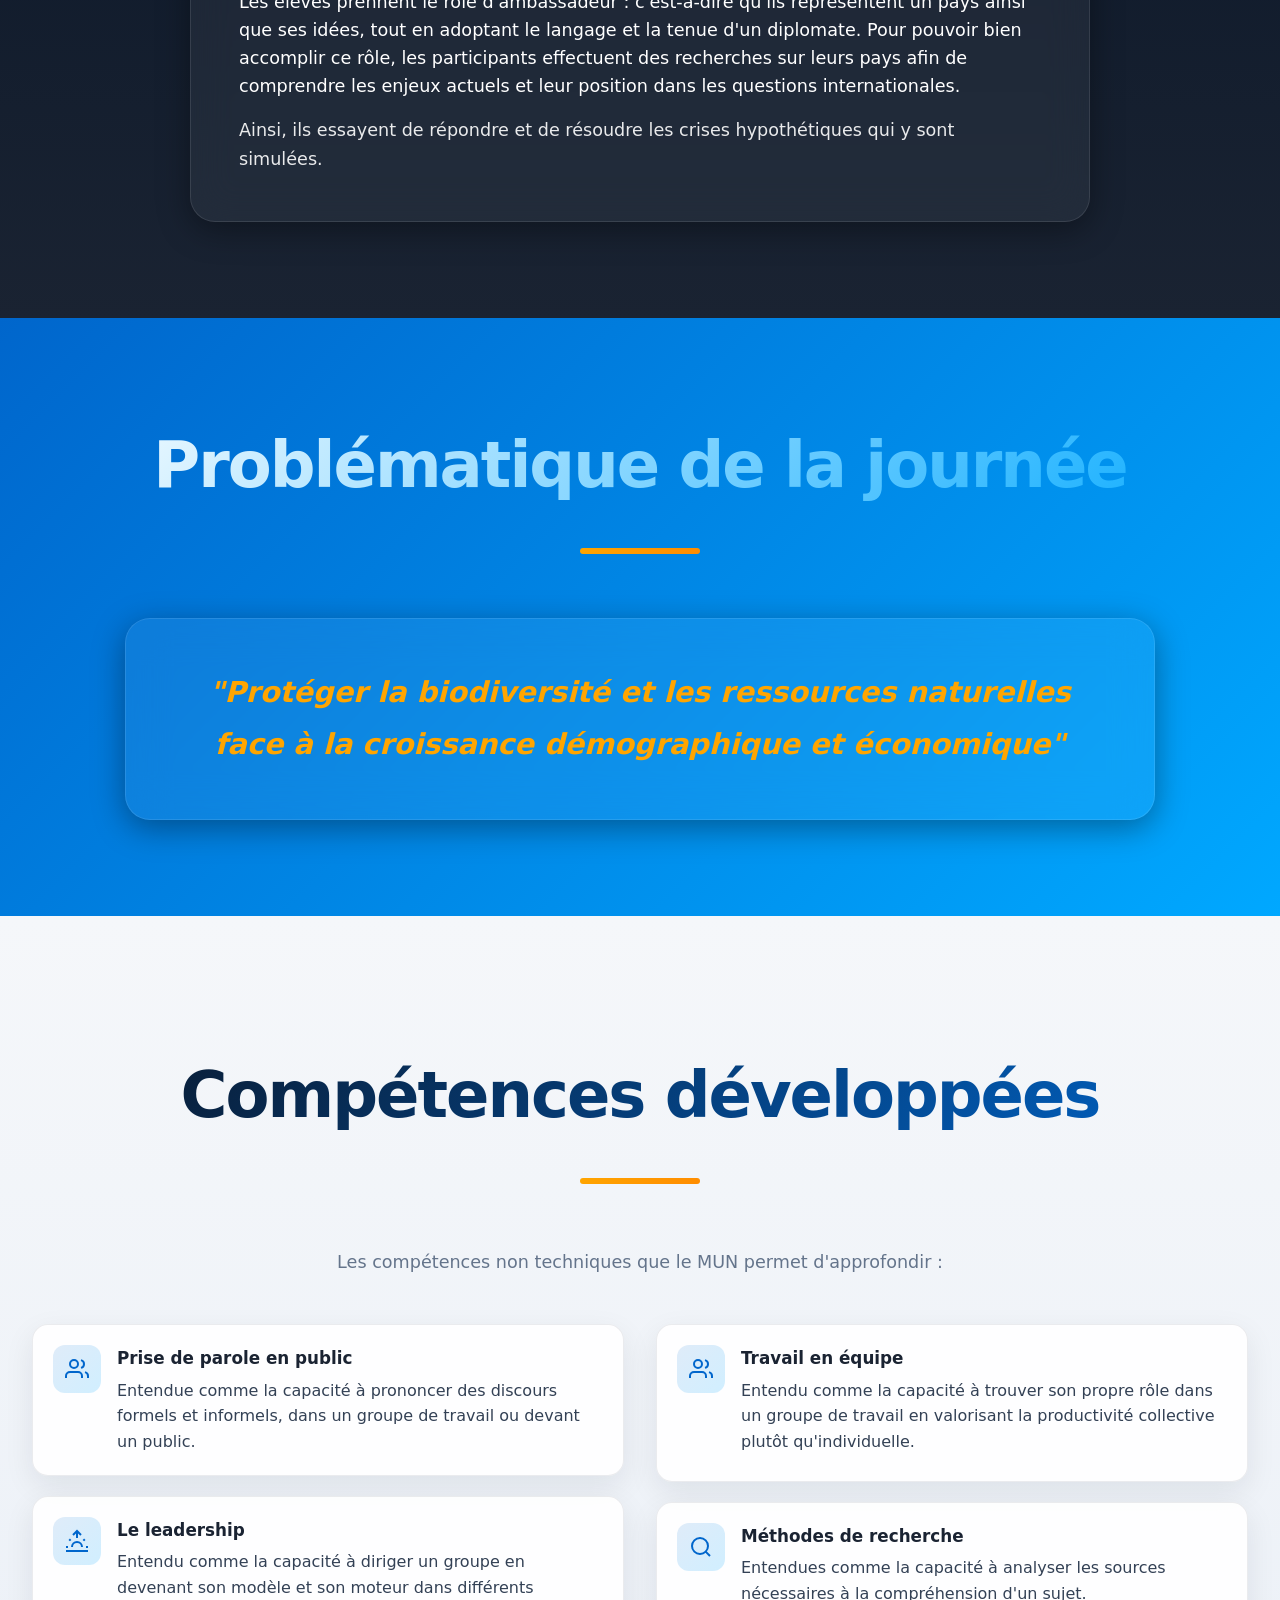
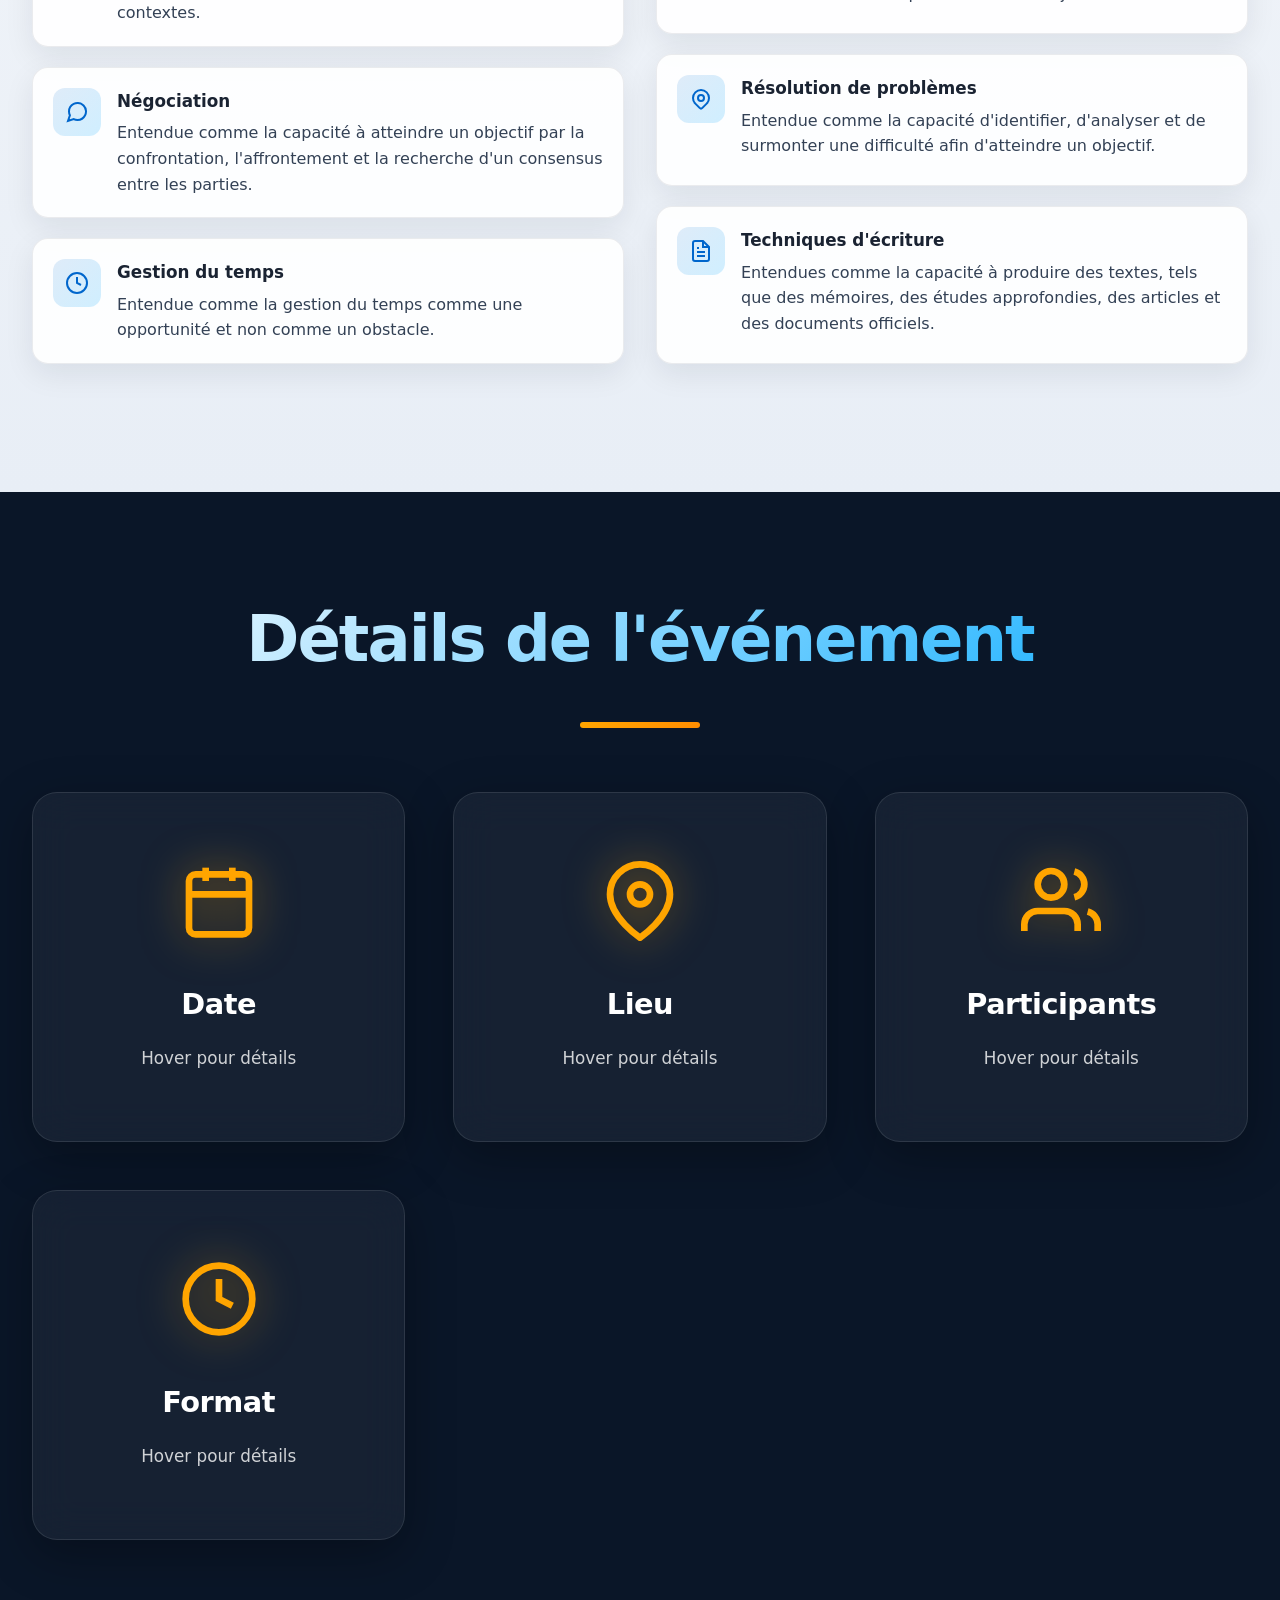
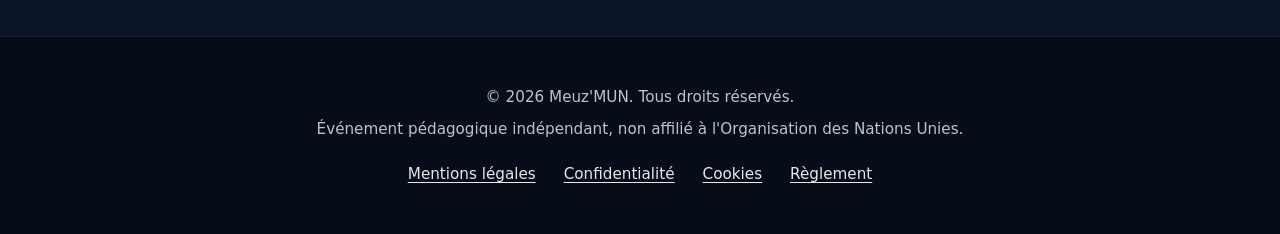
==== commit 3c8502f7: "Add legal/privacy pages and accessibility fixes Add new legal content and site assets, and improve a" ====
--- a/about.html
+++ b/about.html
@@ -3,25 +3,32 @@
 <head>
     <meta charset="UTF-8">
     <meta name="viewport" content="width=device-width, initial-scale=1.0">
+    <meta name="description" content="Découvrez Meuz'MUN, un Modèle des Nations Unies départemental qui fait découvrir la diplomatie aux lycéens de la Meuse.">
+    <meta name="theme-color" content="#0a1628">
+    <meta property="og:type" content="website">
+    <meta property="og:site_name" content="Meuz'MUN">
+    <meta property="og:title" content="À propos - Meuz'MUN">
+    <meta property="og:description" content="Découvrez Meuz'MUN, un Modèle des Nations Unies départemental qui fait découvrir la diplomatie aux lycéens de la Meuse.">
+    <meta property="og:image" content="https://yeeqze.github.io/Meuz-MUN/logo.jpg">
+    <meta property="og:url" content="https://yeeqze.github.io/Meuz-MUN/about.html">
+    <meta property="og:locale" content="fr_FR">
+    <link rel="icon" href="logo.jpg">
     <title>À propos - Meuz'MUN</title>
-    <link href="https://fonts.googleapis.com/css2?family=Inter:wght@300;400;500;600;700;800;900&family=Montserrat:wght@700;800;900&display=swap" rel="stylesheet">
     <link rel="stylesheet" href="style.css">
+    <noscript><style>.reveal,.reveal-left,.reveal-right{opacity:1;transform:none}</style></noscript>
 </head>
 <body>
+    <a class="skip-link" href="#main">Aller au contenu</a>
     <!-- Navigation -->
-    <nav id="navbar">
+    <nav id="navbar" aria-label="Navigation principale">
         <div class="nav-container">
             <a href="index.html" class="logo">
                 <img src="logo.jpg" alt="Meuz'MUN" style="height: 50px; width: auto;">
             </a>
-            <div class="mobile-menu" onclick="toggleMenu()">
-                <span></span>
-                <span></span>
-                <span></span>
-            </div>
+            <button class="mobile-menu" type="button" aria-label="Ouvrir le menu" aria-controls="navLinks" aria-expanded="false"><span></span><span></span><span></span></button>
             <ul class="nav-links" id="navLinks">
                 <li><a href="index.html">Accueil</a></li>
-                <li><a href="about.html" class="active">À propos</a></li>
+                <li><a href="about.html" class="active" aria-current="page">À propos</a></li>
                 <li><a href="comites.html">Comités</a></li>
                 <li><a href="lycees.html">Lycées</a></li>
                 <li><a href="equipe.html">Équipe</a></li>
@@ -30,6 +37,7 @@
             </ul>
         </div>
     </nav>
+    <main id="main">
 
     <!-- Page Hero -->
     <div class="page-hero">
@@ -39,27 +47,28 @@
     <!-- About Content -->
     <section class="content-section reveal" style="background: var(--dark); padding: 6rem 2rem;">
         <div class="container">
-            <div class="content-grid">
-                <div class="content-text">
-                    <h3 style="color: var(--white);">Un projet diplomatique départemental</h3>
-                    <p style="color: rgba(255, 255, 255, 0.8);">Meuz'MUN est un projet ayant pour ambition de mettre en place le dispositif MUN à l'échelle du département meusien. Le MUN (Modélisation des Nations Unies) est une simulation de l'ONU lors de laquelle les élèves vont participer à un débat, simulant les échanges qui ont lieu aux Nations Unies.</p>
-                    <p style="color: rgba(255, 255, 255, 0.8);">Le but est de faire découvrir le monde diplomatique aux lycéens qui y participent. Ces échanges favorisent également la communication entre les élèves et permettent d'améliorer son niveau en anglais (les débats se déroulant en partie dans cette langue).</p>
-                </div>
-                <div class="content-image glass">
-                    <svg width="150" height="150" viewBox="0 0 24 24" fill="none" stroke="currentColor" stroke-width="1.5" style="color: var(--accent-gold);">
+            <article class="about-highlight">
+                <div class="about-highlight__text">
+                    <p class="about-highlight__eyebrow">Présentation</p>
+                    <h3>Un projet diplomatique départemental</h3>
+                    <p>Meuz'MUN est un projet ayant pour ambition de mettre en place le dispositif MUN à l'échelle du département meusien. Le MUN (Modélisation des Nations Unies) est une simulation de l'ONU lors de laquelle les élèves participent à un débat, simulant les échanges qui ont lieu aux Nations Unies.</p>
+                    <p>Le but est de faire découvrir le monde diplomatique aux lycéens qui y participent. Ces échanges favorisent également la communication entre les élèves et permettent d'améliorer leur niveau en anglais (les débats se déroulant en partie dans cette langue).</p>
+                </div>
+                <div class="about-highlight__icon" aria-hidden="true">
+                    <svg viewBox="0 0 24 24" fill="none" stroke="currentColor" stroke-width="1.6">
                         <circle cx="12" cy="12" r="10"></circle>
                         <line x1="2" y1="12" x2="22" y2="12"></line>
                         <path d="M12 2a15.3 15.3 0 0 1 4 10 15.3 15.3 0 0 1-4 10 15.3 15.3 0 0 1-4-10 15.3 15.3 0 0 1 4-10z"></path>
                     </svg>
                 </div>
-            </div>
+            </article>
         </div>
     </section>
 
     <section class="content-section reveal" style="background: linear-gradient(180deg, var(--dark) 0%, #1a2332 100%); padding: 6rem 2rem;">
         <div class="container">
             <h2 class="section-title">Le rôle d'ambassadeur</h2>
-            <div class="content-text glass-light" style="max-width: 900px; margin: 0 auto; padding: 3rem; border-radius: 25px;">
+            <div class="content-text glass" style="max-width: 900px; margin: 0 auto; padding: 3rem; border-radius: 25px;">
                 <p style="color: var(--white); font-size: 1.1rem;">Les élèves prennent le rôle d'ambassadeur : c'est-à-dire qu'ils représentent un pays ainsi que ses idées, tout en adoptant le langage et la tenue d'un diplomate. Pour pouvoir bien accomplir ce rôle, les participants effectuent des recherches sur leurs pays afin de comprendre les enjeux actuels et leur position dans les questions internationales.</p>
                 <p style="color: rgba(255, 255, 255, 0.9); font-size: 1.1rem;">Ainsi, ils essayent de répondre et de résoudre les crises hypothétiques qui y sont simulées.</p>
             </div>
@@ -285,11 +294,17 @@
         </div>
     </section>
 
-    <!-- Footer -->
+    </main>
     <footer>
         <div class="container">
-            <p>&copy; 2025 Meuz'MUN - Tous droits réservés</p>
-            <p style="margin-top: 0.5rem;">Modèle des Nations Unies - Département Meusien</p>
+            <p>&copy; 2026 Meuz'MUN. Tous droits réservés.</p>
+            <p>Événement pédagogique indépendant, non affilié à l'Organisation des Nations Unies.</p>
+            <div class="footer-links">
+                <a href="mentions-legales.html">Mentions légales</a>
+                <a href="confidentialite.html">Confidentialité</a>
+                <a href="confidentialite.html#cookies">Cookies</a>
+                <a href="reglement.html">Règlement</a>
+            </div>
         </div>
     </footer>
 
--- a/style.css
+++ b/style.css
@@ -0,0 +1,1002 @@
+/* Polices : pile système par défaut, donc aucune requête vers un tiers (RGPD).
+   Pour retrouver Inter / Montserrat, héberge les fichiers .woff2 dans /fonts,
+   décommente ce bloc et remplace --font-body / --font-display dans :root.
+@font-face { font-family: 'Inter'; src: url('fonts/inter-latin-400.woff2') format('woff2'); font-weight: 400; font-display: swap; }
+@font-face { font-family: 'Montserrat'; src: url('fonts/montserrat-latin-900.woff2') format('woff2'); font-weight: 900; font-display: swap; }
+*/
+
+
+:root {
+    --font-body: system-ui, -apple-system, 'Segoe UI', Roboto, 'Helvetica Neue', Arial, sans-serif;
+    --font-display: var(--font-body);
+    --primary-blue: #0066cc;
+    --secondary-blue: #00a8ff;
+    --accent-blue: #4169e1;
+    --accent-gold: #ffa500;
+    --dark: #0a1628;
+    --dark-blue: #1a2332;
+    --light: #f5f7fa;
+    --white: #ffffff;
+    --text-dark: #1e293b;
+    --text-light: #64748b;
+    --gradient-1: linear-gradient(135deg, #0066cc 0%, #00a8ff 100%);
+    --gradient-2: linear-gradient(135deg, #4169e1 0%, #00a8ff 100%);
+    --gradient-gold: linear-gradient(135deg, #ffa500 0%, #ff8c00 100%);
+}
+
+* {
+    margin: 0;
+    padding: 0;
+    box-sizing: border-box;
+}
+
+body {
+    font-family: var(--font-body);
+    line-height: 1.6;
+    color: var(--text-dark);
+    overflow-x: hidden;
+    background: var(--dark);
+    cursor: auto;
+}
+
+body.custom-cursor {
+    cursor: none;
+}
+
+html {
+    scroll-behavior: smooth;
+}
+
+/* Custom Cursor */
+.cursor {
+    width: 20px;
+    height: 20px;
+    border: 2px solid var(--accent-gold);
+    border-radius: 50%;
+    position: fixed;
+    pointer-events: none;
+    z-index: 9999;
+    transition: all 0.1s ease;
+    mix-blend-mode: difference;
+}
+
+.cursor-follower {
+    width: 40px;
+    height: 40px;
+    border: 1px solid rgba(255, 165, 0, 0.5);
+    border-radius: 50%;
+    position: fixed;
+    pointer-events: none;
+    z-index: 9998;
+    transition: all 0.15s ease;
+    mix-blend-mode: difference;
+}
+
+.cursor.hover {
+    transform: scale(2);
+    background: rgba(255, 165, 0, 0.2);
+}
+
+/* Glassmorphism Effect */
+.glass {
+    background: rgba(255, 255, 255, 0.05);
+    backdrop-filter: blur(20px);
+    -webkit-backdrop-filter: blur(20px);
+    border: 1px solid rgba(255, 255, 255, 0.1);
+    box-shadow: 0 8px 32px 0 rgba(0, 0, 0, 0.37);
+}
+
+.glass-light {
+    background: rgba(255, 255, 255, 0.7);
+    backdrop-filter: blur(20px);
+    -webkit-backdrop-filter: blur(20px);
+    border: 1px solid rgba(255, 255, 255, 0.3);
+}
+
+/* Navigation */
+nav {
+    position: fixed;
+    top: 0;
+    width: 100%;
+    background: rgba(10, 22, 40, 0.8);
+    backdrop-filter: blur(20px);
+    -webkit-backdrop-filter: blur(20px);
+    z-index: 1000;
+    padding: 1rem 0;
+    transition: all 0.3s cubic-bezier(0.4, 0, 0.2, 1);
+    border-bottom: 1px solid rgba(255, 255, 255, 0.05);
+}
+
+nav.scrolled {
+    background: rgba(10, 22, 40, 0.95);
+    box-shadow: 0 10px 40px rgba(0, 0, 0, 0.3);
+}
+
+.nav-container {
+    max-width: 1400px;
+    margin: 0 auto;
+    padding: 0 3rem;
+    display: flex;
+    justify-content: space-between;
+    align-items: center;
+}
+
+.logo {
+    transition: all 0.3s ease;
+}
+
+.logo:hover {
+    transform: scale(1.05);
+}
+
+.logo img {
+    transition: all 0.3s ease;
+    filter: drop-shadow(0 0 10px rgba(255, 165, 0, 0));
+}
+
+.logo:hover img {
+    filter: drop-shadow(0 0 10px rgba(255, 165, 0, 0.5));
+}
+
+.nav-links {
+    display: flex;
+    list-style: none;
+    gap: 3rem;
+}
+
+.nav-links a {
+    color: rgba(255, 255, 255, 0.9);
+    text-decoration: none;
+    font-weight: 500;
+    font-size: 0.95rem;
+    transition: all 0.3s ease;
+    position: relative;
+    padding: 0.5rem 0;
+}
+
+.nav-links a::before {
+    content: '';
+    position: absolute;
+    bottom: 0;
+    left: 50%;
+    transform: translateX(-50%);
+    width: 0;
+    height: 2px;
+    background: var(--gradient-gold);
+    transition: width 0.3s ease;
+}
+
+.nav-links a:hover::before,
+.nav-links a.active::before {
+    width: 100%;
+}
+
+.nav-links a:hover {
+    color: var(--white);
+}
+
+/* Hero Section with Animated Gradient */
+.hero {
+    min-height: 100vh;
+    display: flex;
+    align-items: center;
+    justify-content: center;
+    position: relative;
+    overflow: hidden;
+    padding: 2rem;
+    background: linear-gradient(-45deg, #0066cc, #0a1628, #4169e1, #00a8ff);
+    background-size: 400% 400%;
+    animation: gradientShift 15s ease infinite;
+}
+
+@keyframes gradientShift {
+    0% { background-position: 0% 50%; }
+    50% { background-position: 100% 50%; }
+    100% { background-position: 0% 50%; }
+}
+
+/* Particle Canvas */
+#particles-canvas {
+    position: absolute;
+    top: 0;
+    left: 0;
+    width: 100%;
+    height: 100%;
+    z-index: 0;
+}
+
+/* Mesh Gradient Overlay */
+.hero::before {
+    content: '';
+    position: absolute;
+    top: 0;
+    left: 0;
+    right: 0;
+    bottom: 0;
+    background: 
+        radial-gradient(circle at 20% 50%, rgba(255, 165, 0, 0.2) 0%, transparent 50%),
+        radial-gradient(circle at 80% 80%, rgba(0, 168, 255, 0.25) 0%, transparent 50%),
+        radial-gradient(circle at 40% 20%, rgba(65, 105, 225, 0.2) 0%, transparent 40%);
+    animation: meshFloat 20s ease-in-out infinite;
+    z-index: 1;
+}
+
+@keyframes meshFloat {
+    0%, 100% { 
+        transform: scale(1) rotate(0deg);
+        opacity: 1;
+    }
+    50% { 
+        transform: scale(1.1) rotate(5deg);
+        opacity: 0.8;
+    }
+}
+
+/* Floating Orbs */
+.hero::after {
+    content: '';
+    position: absolute;
+    width: 500px;
+    height: 500px;
+    background: radial-gradient(circle, rgba(255, 165, 0, 0.3), transparent 70%);
+    border-radius: 50%;
+    filter: blur(80px);
+    animation: floatOrb 20s ease-in-out infinite;
+    z-index: 1;
+}
+
+@keyframes floatOrb {
+    0%, 100% { 
+        top: -10%;
+        left: -10%;
+    }
+    25% {
+        top: 60%;
+        left: 80%;
+    }
+    50% {
+        top: 70%;
+        left: 10%;
+    }
+    75% {
+        top: 20%;
+        left: 70%;
+    }
+}
+
+.hero-content {
+    text-align: center;
+    z-index: 2;
+    max-width: 1000px;
+    animation: fadeInUp 1s ease-out;
+}
+
+@keyframes fadeInUp {
+    from {
+        opacity: 0;
+        transform: translateY(50px);
+    }
+    to {
+        opacity: 1;
+        transform: translateY(0);
+    }
+}
+
+.hero h1 {
+    font-family: var(--font-display);
+    font-size: 7rem;
+    font-weight: 900;
+    color: var(--white);
+    margin-bottom: 1.5rem;
+    letter-spacing: -4px;
+    text-transform: uppercase;
+    line-height: 1;
+    background: linear-gradient(135deg, #ffffff 0%, #00a8ff 50%, #ffa500 100%);
+    background-size: 200% 200%;
+    -webkit-background-clip: text;
+    -webkit-text-fill-color: transparent;
+    background-clip: text;
+    animation: fadeInUp 1s ease-out 0.2s both, gradientSlide 8s ease infinite;
+    text-shadow: 0 0 80px rgba(255, 165, 0, 0.3);
+}
+
+@keyframes gradientSlide {
+    0%, 100% { background-position: 0% 50%; }
+    50% { background-position: 100% 50%; }
+}
+
+.hero .subtitle {
+    font-size: 1.6rem;
+    color: rgba(255, 255, 255, 0.95);
+    margin-bottom: 1.5rem;
+    font-weight: 400;
+    letter-spacing: 1px;
+    animation: fadeInUp 1s ease-out 0.4s both;
+}
+
+.hero-date {
+    font-size: 1.4rem;
+    color: var(--accent-gold);
+    margin-bottom: 3rem;
+    font-weight: 700;
+    text-transform: uppercase;
+    letter-spacing: 4px;
+    animation: fadeInUp 1s ease-out 0.6s both;
+    text-shadow: 0 0 30px rgba(255, 165, 0, 0.5);
+}
+
+.cta-buttons {
+    display: flex;
+    gap: 2rem;
+    justify-content: center;
+    flex-wrap: wrap;
+    animation: fadeInUp 1s ease-out 0.8s both;
+}
+
+.cta-button {
+    display: inline-block;
+    padding: 1.3rem 3.5rem;
+    background: var(--gradient-gold);
+    color: var(--white);
+    text-decoration: none;
+    font-weight: 700;
+    border-radius: 50px;
+    transition: all 0.4s cubic-bezier(0.175, 0.885, 0.32, 1.275);
+    border: none;
+    box-shadow: 0 15px 40px rgba(255, 165, 0, 0.4);
+    position: relative;
+    overflow: hidden;
+    text-transform: uppercase;
+    letter-spacing: 2px;
+    font-size: 0.9rem;
+}
+
+.cta-button::before {
+    content: '';
+    position: absolute;
+    top: 50%;
+    left: 50%;
+    width: 0;
+    height: 0;
+    border-radius: 50%;
+    background: rgba(255, 255, 255, 0.3);
+    transform: translate(-50%, -50%);
+    transition: width 0.6s, height 0.6s;
+}
+
+.cta-button:hover::before {
+    width: 300px;
+    height: 300px;
+}
+
+.cta-button:hover {
+    transform: translateY(-5px) scale(1.05);
+    box-shadow: 0 20px 50px rgba(255, 165, 0, 0.6);
+}
+
+.cta-secondary {
+    background: rgba(255, 255, 255, 0.1);
+    color: var(--white);
+    border: 2px solid var(--white);
+    backdrop-filter: blur(10px);
+    box-shadow: 0 15px 40px rgba(255, 255, 255, 0.1);
+}
+
+.cta-secondary:hover {
+    background: var(--white);
+    color: var(--primary-blue);
+    box-shadow: 0 20px 50px rgba(255, 255, 255, 0.4);
+}
+
+/* Scroll Reveal Animations */
+.reveal {
+    opacity: 0;
+    transform: translateY(50px);
+    transition: all 0.8s cubic-bezier(0.175, 0.885, 0.32, 1.275);
+}
+
+.reveal.active {
+    opacity: 1;
+    transform: translateY(0);
+}
+
+.reveal-left {
+    opacity: 0;
+    transform: translateX(-50px);
+    transition: all 0.8s cubic-bezier(0.175, 0.885, 0.32, 1.275);
+}
+
+.reveal-left.active {
+    opacity: 1;
+    transform: translateX(0);
+}
+
+.reveal-right {
+    opacity: 0;
+    transform: translateX(50px);
+    transition: all 0.8s cubic-bezier(0.175, 0.885, 0.32, 1.275);
+}
+
+.reveal-right.active {
+    opacity: 1;
+    transform: translateX(0);
+}
+
+/* Section Styles */
+section {
+    padding: 8rem 2rem;
+    position: relative;
+}
+
+.section-title {
+    font-family: var(--font-display);
+    font-size: 4rem;
+    font-weight: 900;
+    text-align: center;
+    margin-bottom: 4rem;
+    color: var(--white);
+    position: relative;
+    letter-spacing: -2px;
+    background: linear-gradient(135deg, #ffffff 0%, #00a8ff 100%);
+    -webkit-background-clip: text;
+    -webkit-text-fill-color: transparent;
+    background-clip: text;
+}
+
+.section-title::after {
+    content: '';
+    display: block;
+    width: 120px;
+    height: 6px;
+    background: var(--gradient-gold);
+    margin: 2rem auto;
+    border-radius: 10px;
+}
+
+.container {
+    max-width: 1400px;
+    margin: 0 auto;
+}
+
+/* About Intro Highlight */
+.about-highlight {
+    display: grid;
+    grid-template-columns: minmax(0, 1.8fr) minmax(180px, 0.7fr);
+    gap: 2.25rem;
+    align-items: center;
+    padding: 2.2rem;
+    border-radius: 24px;
+    background:
+        radial-gradient(circle at 10% 0%, rgba(0, 168, 255, 0.15), transparent 45%),
+        rgba(255, 255, 255, 0.04);
+    border: 1px solid rgba(255, 255, 255, 0.12);
+    box-shadow: 0 18px 50px rgba(0, 0, 0, 0.35);
+}
+
+.about-highlight__eyebrow {
+    display: inline-block;
+    margin: 0 0 0.9rem 0;
+    padding: 0.3rem 0.8rem;
+    border-radius: 999px;
+    font-size: 0.8rem;
+    font-weight: 700;
+    letter-spacing: 1.2px;
+    text-transform: uppercase;
+    color: var(--accent-gold);
+    background: rgba(255, 165, 0, 0.12);
+    border: 1px solid rgba(255, 165, 0, 0.28);
+}
+
+.about-highlight__text h3 {
+    margin: 0 0 1rem 0;
+    color: var(--white);
+    font-family: var(--font-display);
+    font-size: 2rem;
+    letter-spacing: -0.5px;
+}
+
+.about-highlight__text p {
+    margin: 0 0 1rem 0;
+    color: rgba(255, 255, 255, 0.86);
+    line-height: 1.85;
+    font-size: 1.07rem;
+    max-width: 72ch;
+}
+
+.about-highlight__text p:last-child {
+    margin-bottom: 0;
+}
+
+.about-highlight__icon {
+    width: min(220px, 100%);
+    aspect-ratio: 1;
+    margin-inline: auto;
+    border-radius: 20px;
+    display: grid;
+    place-items: center;
+    color: var(--accent-gold);
+    background:
+        radial-gradient(circle at 30% 25%, rgba(255, 255, 255, 0.2), transparent 45%),
+        linear-gradient(135deg, rgba(255, 165, 0, 0.12), rgba(0, 102, 204, 0.2));
+    border: 1px solid rgba(255, 255, 255, 0.18);
+}
+
+.about-highlight__icon svg {
+    width: 62%;
+    height: 62%;
+    filter: drop-shadow(0 0 18px rgba(255, 165, 0, 0.45));
+}
+
+/* Skills Section */
+.skills-section {
+    background: linear-gradient(180deg, #f5f7fa 0%, #e8eef6 100%);
+    color: var(--text-dark);
+}
+
+.skills-section .section-title {
+    color: var(--text-dark);
+    background: linear-gradient(135deg, #0a1628 0%, #0066cc 100%);
+    -webkit-background-clip: text;
+    -webkit-text-fill-color: transparent;
+    background-clip: text;
+}
+
+.skills-grid {
+    display: grid;
+    grid-template-columns: repeat(2, minmax(0, 1fr));
+    gap: 2rem;
+    margin-top: 2rem;
+}
+
+.skills-grid > div {
+    display: grid;
+    gap: 1.25rem;
+}
+
+.skill-item {
+    display: flex;
+    align-items: flex-start;
+    gap: 1rem;
+    padding: 1.25rem;
+    border-radius: 16px;
+    background: rgba(255, 255, 255, 0.9);
+    border: 1px solid rgba(10, 22, 40, 0.08);
+    box-shadow: 0 10px 30px rgba(10, 22, 40, 0.08);
+    transition: transform 0.25s ease, box-shadow 0.25s ease, border-color 0.25s ease;
+}
+
+.skill-item:hover {
+    transform: translateY(-4px);
+    box-shadow: 0 14px 34px rgba(0, 102, 204, 0.18);
+    border-color: rgba(0, 102, 204, 0.25);
+}
+
+.skill-icon {
+    flex: 0 0 48px;
+    width: 48px;
+    height: 48px;
+    display: flex;
+    align-items: center;
+    justify-content: center;
+    border-radius: 12px;
+    background: linear-gradient(135deg, rgba(0, 102, 204, 0.12), rgba(0, 168, 255, 0.18));
+}
+
+.skill-icon svg {
+    width: 24px;
+    height: 24px;
+    stroke: var(--primary-blue);
+}
+
+.skill-content h4 {
+    margin: 0 0 0.35rem 0;
+    color: var(--dark-blue);
+    font-size: 1.05rem;
+    font-weight: 700;
+}
+
+.skill-content p {
+    margin: 0;
+    color: #334155;
+    line-height: 1.6;
+}
+
+/* Glassmorphism Cards with Flip Effect */
+.event-grid {
+    display: grid;
+    grid-template-columns: repeat(auto-fit, minmax(300px, 1fr));
+    gap: 3rem;
+    margin-top: 4rem;
+    perspective: 1000px;
+}
+
+.event-card {
+    position: relative;
+    height: 350px;
+    transition: transform 0.6s;
+    transform-style: preserve-3d;
+}
+
+.event-card:hover {
+    transform: rotateY(180deg);
+}
+
+.event-card.is-flipped {
+    transform: rotateY(180deg);
+}
+
+.event-card-front,
+.event-card-back {
+    position: absolute;
+    width: 100%;
+    height: 100%;
+    backface-visibility: hidden;
+    border-radius: 25px;
+    padding: 3rem 2.5rem;
+    display: flex;
+    flex-direction: column;
+    justify-content: center;
+    align-items: center;
+}
+
+.event-card-front {
+    background: rgba(255, 255, 255, 0.05);
+    backdrop-filter: blur(20px);
+    border: 1px solid rgba(255, 255, 255, 0.1);
+    box-shadow: 0 15px 50px rgba(0, 0, 0, 0.3);
+}
+
+.event-card-back {
+    background: var(--gradient-1);
+    transform: rotateY(180deg);
+    color: var(--white);
+}
+
+.event-card-icon svg {
+    width: 80px;
+    height: 80px;
+    margin-bottom: 2rem;
+    stroke: var(--accent-gold);
+    filter: drop-shadow(0 0 20px rgba(255, 165, 0, 0.5));
+}
+
+.event-card h3 {
+    font-family: var(--font-display);
+    font-size: 1.8rem;
+    color: var(--white);
+    margin-bottom: 1rem;
+    font-weight: 800;
+    letter-spacing: -0.5px;
+    text-align: center;
+}
+
+.event-card p {
+    color: rgba(255, 255, 255, 0.9);
+    line-height: 1.8;
+    font-size: 1.05rem;
+    text-align: center;
+}
+
+/* Stats Section with Glassmorphism */
+.stat-item {
+    padding: 3rem 2rem;
+    background: rgba(255, 255, 255, 0.05);
+    backdrop-filter: blur(20px);
+    border-radius: 25px;
+    border: 1px solid rgba(255, 255, 255, 0.1);
+    transition: all 0.4s ease;
+    position: relative;
+    overflow: hidden;
+}
+
+.stat-item::before {
+    content: '';
+    position: absolute;
+    top: 0;
+    left: 0;
+    width: 100%;
+    height: 100%;
+    background: var(--gradient-gold);
+    opacity: 0;
+    transition: opacity 0.4s ease;
+}
+
+.stat-item:hover::before {
+    opacity: 0.1;
+}
+
+.stat-item:hover {
+    transform: translateY(-15px) scale(1.05);
+    border-color: rgba(255, 165, 0, 0.5);
+    box-shadow: 0 25px 60px rgba(255, 165, 0, 0.3);
+}
+
+.stat-number {
+    font-family: var(--font-display);
+    font-size: 6rem;
+    font-weight: 900;
+    background: linear-gradient(135deg, #ffffff 0%, #ffa500 100%);
+    -webkit-background-clip: text;
+    -webkit-text-fill-color: transparent;
+    background-clip: text;
+    margin-bottom: 1rem;
+    line-height: 1;
+    position: relative;
+    z-index: 1;
+}
+
+.stat-label {
+    color: rgba(255, 255, 255, 0.95);
+    font-size: 1.2rem;
+    font-weight: 600;
+    text-transform: uppercase;
+    letter-spacing: 2px;
+    position: relative;
+    z-index: 1;
+}
+
+/* Timeline Interactive */
+.timeline {
+    position: relative;
+    max-width: 1000px;
+    margin: 4rem auto;
+}
+
+.timeline::before {
+    content: '';
+    position: absolute;
+    left: 50%;
+    transform: translateX(-50%);
+    width: 4px;
+    height: 100%;
+    background: var(--gradient-1);
+    border-radius: 10px;
+}
+
+.timeline-item {
+    position: relative;
+    margin-bottom: 4rem;
+    display: flex;
+    align-items: center;
+}
+
+.timeline-item:nth-child(odd) {
+    flex-direction: row-reverse;
+}
+
+.timeline-content {
+    width: 45%;
+    padding: 2.5rem;
+    background: rgba(255, 255, 255, 0.05);
+    backdrop-filter: blur(20px);
+    border-radius: 20px;
+    border: 1px solid rgba(255, 255, 255, 0.1);
+    transition: all 0.4s ease;
+}
+
+.timeline-content:hover {
+    transform: scale(1.05);
+    background: rgba(255, 255, 255, 0.08);
+    box-shadow: 0 20px 50px rgba(0, 102, 204, 0.3);
+}
+
+.timeline-dot {
+    position: absolute;
+    left: 50%;
+    transform: translateX(-50%);
+    width: 20px;
+    height: 20px;
+    background: var(--accent-gold);
+    border-radius: 50%;
+    border: 4px solid var(--dark);
+    box-shadow: 0 0 20px rgba(255, 165, 0, 0.8);
+    z-index: 2;
+}
+
+.timeline-content h3 {
+    font-family: var(--font-display);
+    font-size: 1.8rem;
+    color: var(--white);
+    margin-bottom: 1rem;
+    font-weight: 800;
+}
+
+.timeline-content p {
+    color: rgba(255, 255, 255, 0.8);
+    line-height: 1.8;
+}
+
+/* Page Hero */
+.page-hero {
+    min-height: 60vh;
+    background: var(--gradient-1);
+    display: flex;
+    align-items: center;
+    justify-content: center;
+    position: relative;
+    overflow: hidden;
+    padding: 2rem;
+    margin-top: 70px;
+}
+
+.page-hero h1 {
+    font-family: var(--font-display);
+    font-size: 5rem;
+    font-weight: 900;
+    color: var(--white);
+    text-align: center;
+    z-index: 1;
+    letter-spacing: -3px;
+    text-transform: uppercase;
+}
+
+/* Mobile Menu */
+.mobile-menu {
+    display: none;
+    cursor: pointer;
+    flex-direction: column;
+    gap: 6px;
+}
+
+.mobile-menu span {
+    width: 28px;
+    height: 3px;
+    background: var(--white);
+    transition: all 0.3s ease;
+    border-radius: 2px;
+}
+
+/* Responsive */
+@media (max-width: 768px) {
+    body {
+        cursor: auto;
+    }
+    
+    .cursor,
+    .cursor-follower {
+        display: none;
+    }
+    
+    .nav-links {
+        display: none;
+        position: absolute;
+        top: 100%;
+        left: 0;
+        right: 0;
+        background: rgba(10, 22, 40, 0.98);
+        backdrop-filter: blur(20px);
+        flex-direction: column;
+        padding: 2rem;
+        gap: 2rem;
+    }
+
+    .nav-links.active {
+        display: flex;
+    }
+
+    .mobile-menu {
+        display: flex;
+    }
+
+    .hero h1 {
+        font-size: 3.5rem;
+        letter-spacing: -2px;
+    }
+
+    .page-hero h1 {
+        font-size: 3rem;
+    }
+
+    .section-title {
+        font-size: 2.5rem;
+    }
+
+    .about-highlight {
+        grid-template-columns: 1fr;
+        gap: 1.25rem;
+        padding: 1.25rem;
+    }
+
+    .about-highlight__text h3 {
+        font-size: 1.5rem;
+    }
+
+    .about-highlight__text p {
+        font-size: 1rem;
+        line-height: 1.7;
+    }
+
+    .about-highlight__icon {
+        width: 140px;
+    }
+
+    .skills-grid {
+        grid-template-columns: 1fr;
+        gap: 1.25rem;
+    }
+
+    .skill-item {
+        padding: 1rem;
+    }
+
+    .timeline::before {
+        left: 20px;
+    }
+
+    .timeline-item {
+        flex-direction: column !important;
+    }
+
+    .timeline-content {
+        width: 100%;
+    }
+
+    .timeline-dot {
+        left: 20px;
+    }
+}
+
+@media (hover: none) {
+    .event-card {
+        cursor: pointer;
+    }
+
+    .event-card:hover {
+        transform: none;
+    }
+
+    .event-card.is-flipped {
+        transform: rotateY(180deg);
+    }
+}
+
+
+/* ===== Accessibilité ===== */
+.skip-link { position: absolute; left: 1rem; top: -4rem; z-index: 2000; padding: 0.75rem 1.25rem; background: var(--accent-gold); color: var(--dark); font-weight: 700; border-radius: 8px; text-decoration: none; transition: top 0.2s; }
+.skip-link:focus { top: 1rem; }
+:focus-visible { outline: 3px solid var(--accent-gold); outline-offset: 3px; }
+.faq-question:focus-visible { outline-offset: -3px; }
+.mobile-menu { background: none; border: 0; padding: 0.5rem; }
+.event-card:focus-within, .event-card:focus-visible { transform: rotateY(180deg); }
+
+@media (prefers-reduced-motion: reduce) {
+    html { scroll-behavior: auto; }
+    *, *::before, *::after { animation-duration: 0.01ms !important; animation-iteration-count: 1 !important; transition-duration: 0.01ms !important; }
+    .reveal, .reveal-left, .reveal-right { opacity: 1; transform: none; }
+    .cursor, .cursor-follower, #particles-canvas { display: none; }
+}
+
+/* ===== Pied de page ===== */
+footer { background: #060d19; border-top: 1px solid rgba(255, 255, 255, 0.08); padding: 3rem 2rem; text-align: center; color: rgba(255, 255, 255, 0.75); font-size: 0.95rem; }
+footer p + p { margin-top: 0.5rem; }
+.footer-links { display: flex; flex-wrap: wrap; justify-content: center; gap: 0.5rem 1.75rem; margin-top: 1.25rem; }
+.footer-links a { color: rgba(255, 255, 255, 0.9); text-decoration: underline; text-underline-offset: 3px; }
+.footer-links a:hover { color: var(--accent-gold); }
+
+/* ===== Carte (chargée après clic) ===== */
+.map-wrap { border-radius: 20px; overflow: hidden; min-height: 400px; background: linear-gradient(135deg, rgba(0, 102, 204, 0.35), rgba(10, 22, 40, 0.9)); }
+.map-consent { display: flex; flex-direction: column; align-items: center; justify-content: center; gap: 1.25rem; min-height: 400px; padding: 2rem; text-align: center; }
+.map-consent p { max-width: 560px; color: rgba(255, 255, 255, 0.9); line-height: 1.7; }
+.map-consent a { color: var(--white); text-decoration: underline; text-underline-offset: 3px; }
+.map-consent button.cta-button { cursor: pointer; font-family: inherit; }
+.map-wrap iframe { display: block; width: 100%; height: 400px; border: 0; }
+
+/* ===== Pages légales ===== */
+.page-hero--compact { min-height: 30vh; }
+.legal-section { background: var(--dark); padding: 5rem 2rem; }
+.legal { max-width: 820px; margin: 0 auto; color: rgba(255, 255, 255, 0.88); line-height: 1.8; }
+.legal h2 { font-family: var(--font-display); color: var(--white); font-size: 1.6rem; margin: 2.5rem 0 0.75rem; }
+.legal h3 { color: var(--accent-gold); font-size: 1.15rem; margin: 1.5rem 0 0.5rem; }
+.legal p, .legal ul, .legal ol { margin-bottom: 1rem; }
+.legal ul, .legal ol { padding-left: 1.5rem; }
+.legal a { color: var(--secondary-blue); text-decoration: underline; text-underline-offset: 3px; }
+.legal .table-wrap { overflow-x: auto; margin: 1rem 0 1.5rem; }
+.legal table { width: 100%; min-width: 640px; border-collapse: collapse; font-size: 0.95rem; }
+.legal th, .legal td { border: 1px solid rgba(255, 255, 255, 0.15); padding: 0.75rem; text-align: left; vertical-align: top; }
+.legal th { background: rgba(255, 255, 255, 0.06); color: var(--white); }
+.legal .updated { color: rgba(255, 255, 255, 0.65); font-size: 0.9rem; }
+.todo { background: #ffe066; color: #1a1a1a; padding: 0 0.35em; border-radius: 4px; font-weight: 700; }
+
+/* ===== Corrections de lisibilité ===== */
+.cta-button:not(.cta-secondary) { color: var(--dark); }
+.content-text p + p { margin-top: 1rem; }
